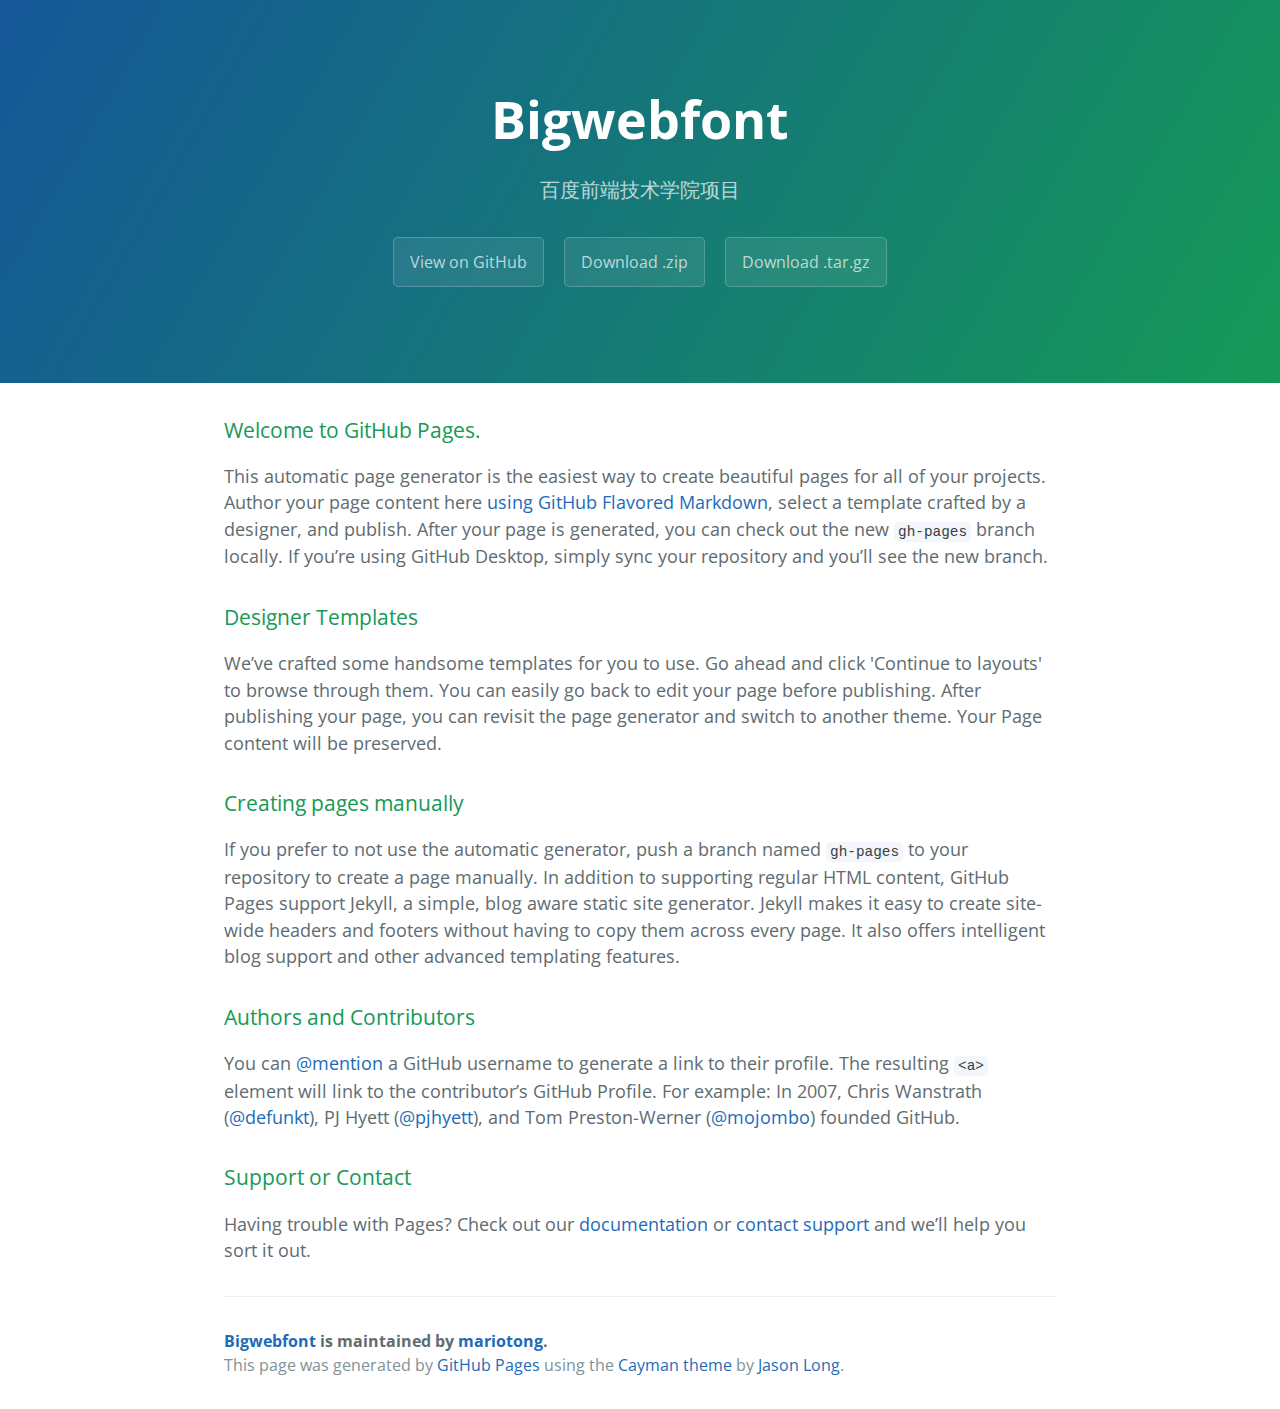
==== index.html @ 0d9b2279 "Create gh-pages branch via GitHub" ====
<!DOCTYPE html>
<html lang="en-us">
  <head>
    <meta charset="UTF-8">
    <title>Bigwebfont by mariotong</title>
    <meta name="viewport" content="width=device-width, initial-scale=1">
    <link rel="stylesheet" type="text/css" href="stylesheets/normalize.css" media="screen">
    <link href='https://fonts.googleapis.com/css?family=Open+Sans:400,700' rel='stylesheet' type='text/css'>
    <link rel="stylesheet" type="text/css" href="stylesheets/stylesheet.css" media="screen">
    <link rel="stylesheet" type="text/css" href="stylesheets/github-light.css" media="screen">
  </head>
  <body>
    <section class="page-header">
      <h1 class="project-name">Bigwebfont</h1>
      <h2 class="project-tagline">百度前端技术学院项目</h2>
      <a href="https://github.com/mariotong/bigwebfont" class="btn">View on GitHub</a>
      <a href="https://github.com/mariotong/bigwebfont/zipball/master" class="btn">Download .zip</a>
      <a href="https://github.com/mariotong/bigwebfont/tarball/master" class="btn">Download .tar.gz</a>
    </section>

    <section class="main-content">
      <h3>
<a id="welcome-to-github-pages" class="anchor" href="#welcome-to-github-pages" aria-hidden="true"><span aria-hidden="true" class="octicon octicon-link"></span></a>Welcome to GitHub Pages.</h3>

<p>This automatic page generator is the easiest way to create beautiful pages for all of your projects. Author your page content here <a href="https://guides.github.com/features/mastering-markdown/">using GitHub Flavored Markdown</a>, select a template crafted by a designer, and publish. After your page is generated, you can check out the new <code>gh-pages</code> branch locally. If you’re using GitHub Desktop, simply sync your repository and you’ll see the new branch.</p>

<h3>
<a id="designer-templates" class="anchor" href="#designer-templates" aria-hidden="true"><span aria-hidden="true" class="octicon octicon-link"></span></a>Designer Templates</h3>

<p>We’ve crafted some handsome templates for you to use. Go ahead and click 'Continue to layouts' to browse through them. You can easily go back to edit your page before publishing. After publishing your page, you can revisit the page generator and switch to another theme. Your Page content will be preserved.</p>

<h3>
<a id="creating-pages-manually" class="anchor" href="#creating-pages-manually" aria-hidden="true"><span aria-hidden="true" class="octicon octicon-link"></span></a>Creating pages manually</h3>

<p>If you prefer to not use the automatic generator, push a branch named <code>gh-pages</code> to your repository to create a page manually. In addition to supporting regular HTML content, GitHub Pages support Jekyll, a simple, blog aware static site generator. Jekyll makes it easy to create site-wide headers and footers without having to copy them across every page. It also offers intelligent blog support and other advanced templating features.</p>

<h3>
<a id="authors-and-contributors" class="anchor" href="#authors-and-contributors" aria-hidden="true"><span aria-hidden="true" class="octicon octicon-link"></span></a>Authors and Contributors</h3>

<p>You can <a href="https://help.github.com/articles/basic-writing-and-formatting-syntax/#mentioning-users-and-teams" class="user-mention">@mention</a> a GitHub username to generate a link to their profile. The resulting <code>&lt;a&gt;</code> element will link to the contributor’s GitHub Profile. For example: In 2007, Chris Wanstrath (<a href="https://github.com/defunkt" class="user-mention">@defunkt</a>), PJ Hyett (<a href="https://github.com/pjhyett" class="user-mention">@pjhyett</a>), and Tom Preston-Werner (<a href="https://github.com/mojombo" class="user-mention">@mojombo</a>) founded GitHub.</p>

<h3>
<a id="support-or-contact" class="anchor" href="#support-or-contact" aria-hidden="true"><span aria-hidden="true" class="octicon octicon-link"></span></a>Support or Contact</h3>

<p>Having trouble with Pages? Check out our <a href="https://help.github.com/pages">documentation</a> or <a href="https://github.com/contact">contact support</a> and we’ll help you sort it out.</p>

      <footer class="site-footer">
        <span class="site-footer-owner"><a href="https://github.com/mariotong/bigwebfont">Bigwebfont</a> is maintained by <a href="https://github.com/mariotong">mariotong</a>.</span>

        <span class="site-footer-credits">This page was generated by <a href="https://pages.github.com">GitHub Pages</a> using the <a href="https://github.com/jasonlong/cayman-theme">Cayman theme</a> by <a href="https://twitter.com/jasonlong">Jason Long</a>.</span>
      </footer>

    </section>

  
  </body>
</html>
---- stylesheets/stylesheet.css ----
* {
  box-sizing: border-box; }

body {
  padding: 0;
  margin: 0;
  font-family: "Open Sans", "Helvetica Neue", Helvetica, Arial, sans-serif;
  font-size: 16px;
  line-height: 1.5;
  color: #606c71; }

a {
  color: #1e6bb8;
  text-decoration: none; }
  a:hover {
    text-decoration: underline; }

.btn {
  display: inline-block;
  margin-bottom: 1rem;
  color: rgba(255, 255, 255, 0.7);
  background-color: rgba(255, 255, 255, 0.08);
  border-color: rgba(255, 255, 255, 0.2);
  border-style: solid;
  border-width: 1px;
  border-radius: 0.3rem;
  transition: color 0.2s, background-color 0.2s, border-color 0.2s; }
  .btn + .btn {
    margin-left: 1rem; }

.btn:hover {
  color: rgba(255, 255, 255, 0.8);
  text-decoration: none;
  background-color: rgba(255, 255, 255, 0.2);
  border-color: rgba(255, 255, 255, 0.3); }

@media screen and (min-width: 64em) {
  .btn {
    padding: 0.75rem 1rem; } }

@media screen and (min-width: 42em) and (max-width: 64em) {
  .btn {
    padding: 0.6rem 0.9rem;
    font-size: 0.9rem; } }

@media screen and (max-width: 42em) {
  .btn {
    display: block;
    width: 100%;
    padding: 0.75rem;
    font-size: 0.9rem; }
    .btn + .btn {
      margin-top: 1rem;
      margin-left: 0; } }

.page-header {
  color: #fff;
  text-align: center;
  background-color: #159957;
  background-image: linear-gradient(120deg, #155799, #159957); }

@media screen and (min-width: 64em) {
  .page-header {
    padding: 5rem 6rem; } }

@media screen and (min-width: 42em) and (max-width: 64em) {
  .page-header {
    padding: 3rem 4rem; } }

@media screen and (max-width: 42em) {
  .page-header {
    padding: 2rem 1rem; } }

.project-name {
  margin-top: 0;
  margin-bottom: 0.1rem; }

@media screen and (min-width: 64em) {
  .project-name {
    font-size: 3.25rem; } }

@media screen and (min-width: 42em) and (max-width: 64em) {
  .project-name {
    font-size: 2.25rem; } }

@media screen and (max-width: 42em) {
  .project-name {
    font-size: 1.75rem; } }

.project-tagline {
  margin-bottom: 2rem;
  font-weight: normal;
  opacity: 0.7; }

@media screen and (min-width: 64em) {
  .project-tagline {
    font-size: 1.25rem; } }

@media screen and (min-width: 42em) and (max-width: 64em) {
  .project-tagline {
    font-size: 1.15rem; } }

@media screen and (max-width: 42em) {
  .project-tagline {
    font-size: 1rem; } }

.main-content :first-child {
  margin-top: 0; }
.main-content img {
  max-width: 100%; }
.main-content h1, .main-content h2, .main-content h3, .main-content h4, .main-content h5, .main-content h6 {
  margin-top: 2rem;
  margin-bottom: 1rem;
  font-weight: normal;
  color: #159957; }
.main-content p {
  margin-bottom: 1em; }
.main-content code {
  padding: 2px 4px;
  font-family: Consolas, "Liberation Mono", Menlo, Courier, monospace;
  font-size: 0.9rem;
  color: #383e41;
  background-color: #f3f6fa;
  border-radius: 0.3rem; }
.main-content pre {
  padding: 0.8rem;
  margin-top: 0;
  margin-bottom: 1rem;
  font: 1rem Consolas, "Liberation Mono", Menlo, Courier, monospace;
  color: #567482;
  word-wrap: normal;
  background-color: #f3f6fa;
  border: solid 1px #dce6f0;
  border-radius: 0.3rem; }
  .main-content pre > code {
    padding: 0;
    margin: 0;
    font-size: 0.9rem;
    color: #567482;
    word-break: normal;
    white-space: pre;
    background: transparent;
    border: 0; }
.main-content .highlight {
  margin-bottom: 1rem; }
  .main-content .highlight pre {
    margin-bottom: 0;
    word-break: normal; }
.main-content .highlight pre, .main-content pre {
  padding: 0.8rem;
  overflow: auto;
  font-size: 0.9rem;
  line-height: 1.45;
  border-radius: 0.3rem; }
.main-content pre code, .main-content pre tt {
  display: inline;
  max-width: initial;
  padding: 0;
  margin: 0;
  overflow: initial;
  line-height: inherit;
  word-wrap: normal;
  background-color: transparent;
  border: 0; }
  .main-content pre code:before, .main-content pre code:after, .main-content pre tt:before, .main-content pre tt:after {
    content: normal; }
.main-content ul, .main-content ol {
  margin-top: 0; }
.main-content blockquote {
  padding: 0 1rem;
  margin-left: 0;
  color: #819198;
  border-left: 0.3rem solid #dce6f0; }
  .main-content blockquote > :first-child {
    margin-top: 0; }
  .main-content blockquote > :last-child {
    margin-bottom: 0; }
.main-content table {
  display: block;
  width: 100%;
  overflow: auto;
  word-break: normal;
  word-break: keep-all; }
  .main-content table th {
    font-weight: bold; }
  .main-content table th, .main-content table td {
    padding: 0.5rem 1rem;
    border: 1px solid #e9ebec; }
.main-content dl {
  padding: 0; }
  .main-content dl dt {
    padding: 0;
    margin-top: 1rem;
    font-size: 1rem;
    font-weight: bold; }
  .main-content dl dd {
    padding: 0;
    margin-bottom: 1rem; }
.main-content hr {
  height: 2px;
  padding: 0;
  margin: 1rem 0;
  background-color: #eff0f1;
  border: 0; }

@media screen and (min-width: 64em) {
  .main-content {
    max-width: 64rem;
    padding: 2rem 6rem;
    margin: 0 auto;
    font-size: 1.1rem; } }

@media screen and (min-width: 42em) and (max-width: 64em) {
  .main-content {
    padding: 2rem 4rem;
    font-size: 1.1rem; } }

@media screen and (max-width: 42em) {
  .main-content {
    padding: 2rem 1rem;
    font-size: 1rem; } }

.site-footer {
  padding-top: 2rem;
  margin-top: 2rem;
  border-top: solid 1px #eff0f1; }

.site-footer-owner {
  display: block;
  font-weight: bold; }

.site-footer-credits {
  color: #819198; }

@media screen and (min-width: 64em) {
  .site-footer {
    font-size: 1rem; } }

@media screen and (min-width: 42em) and (max-width: 64em) {
  .site-footer {
    font-size: 1rem; } }

@media screen and (max-width: 42em) {
  .site-footer {
    font-size: 0.9rem; } }
---- stylesheets/github-light.css ----
/*
   Copyright 2014 GitHub Inc.

   Licensed under the Apache License, Version 2.0 (the "License");
   you may not use this file except in compliance with the License.
   You may obtain a copy of the License at

       http://www.apache.org/licenses/LICENSE-2.0

   Unless required by applicable law or agreed to in writing, software
   distributed under the License is distributed on an "AS IS" BASIS,
   WITHOUT WARRANTIES OR CONDITIONS OF ANY KIND, either express or implied.
   See the License for the specific language governing permissions and
   limitations under the License.

*/

.pl-c /* comment */ {
  color: #969896;
}

.pl-c1      /* constant, markup.raw, meta.diff.header, meta.module-reference, meta.property-name, support, support.constant, support.variable, variable.other.constant */,
.pl-s .pl-v /* string variable */ {
  color: #0086b3;
}

.pl-e  /* entity */,
.pl-en /* entity.name */ {
  color: #795da3;
}

.pl-s .pl-s1 /* string source */,
.pl-smi      /* storage.modifier.import, storage.modifier.package, storage.type.java, variable.other, variable.parameter.function */ {
  color: #333;
}

.pl-ent /* entity.name.tag */ {
  color: #63a35c;
}

.pl-k /* keyword, storage, storage.type */ {
  color: #a71d5d;
}

.pl-pds              /* punctuation.definition.string, string.regexp.character-class */,
.pl-s                /* string */,
.pl-s .pl-pse .pl-s1 /* string punctuation.section.embedded source */,
.pl-sr               /* string.regexp */,
.pl-sr .pl-cce       /* string.regexp constant.character.escape */,
.pl-sr .pl-sra       /* string.regexp string.regexp.arbitrary-repitition */,
.pl-sr .pl-sre       /* string.regexp source.ruby.embedded */ {
  color: #183691;
}

.pl-v /* variable */ {
  color: #ed6a43;
}

.pl-id /* invalid.deprecated */ {
  color: #b52a1d;
}

.pl-ii /* invalid.illegal */ {
  background-color: #b52a1d;
  color: #f8f8f8;
}

.pl-sr .pl-cce /* string.regexp constant.character.escape */ {
  color: #63a35c;
  font-weight: bold;
}

.pl-ml /* markup.list */ {
  color: #693a17;
}

.pl-mh        /* markup.heading */,
.pl-mh .pl-en /* markup.heading entity.name */,
.pl-ms        /* meta.separator */ {
  color: #1d3e81;
  font-weight: bold;
}

.pl-mq /* markup.quote */ {
  color: #008080;
}

.pl-mi /* markup.italic */ {
  color: #333;
  font-style: italic;
}

.pl-mb /* markup.bold */ {
  color: #333;
  font-weight: bold;
}

.pl-md /* markup.deleted, meta.diff.header.from-file */ {
  background-color: #ffecec;
  color: #bd2c00;
}

.pl-mi1 /* markup.inserted, meta.diff.header.to-file */ {
  background-color: #eaffea;
  color: #55a532;
}

.pl-mdr /* meta.diff.range */ {
  color: #795da3;
  font-weight: bold;
}

.pl-mo /* meta.output */ {
  color: #1d3e81;
}
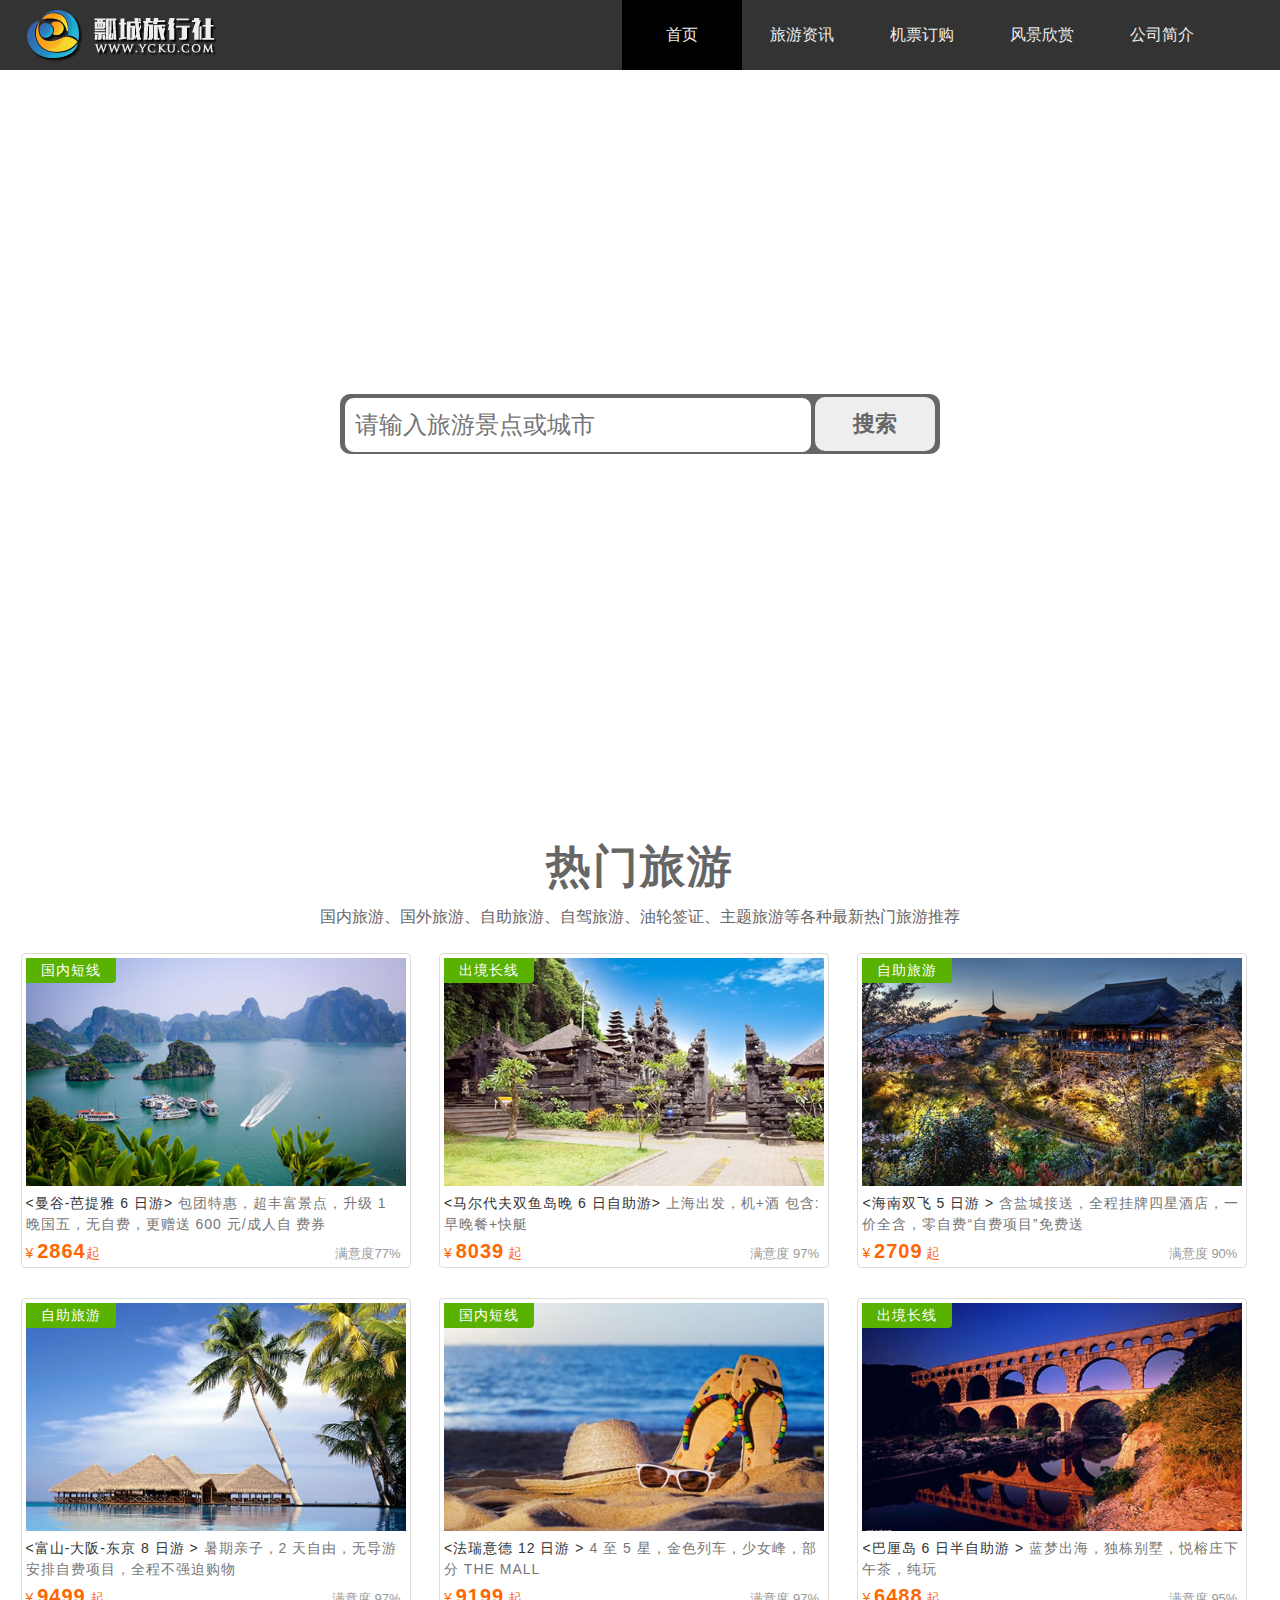
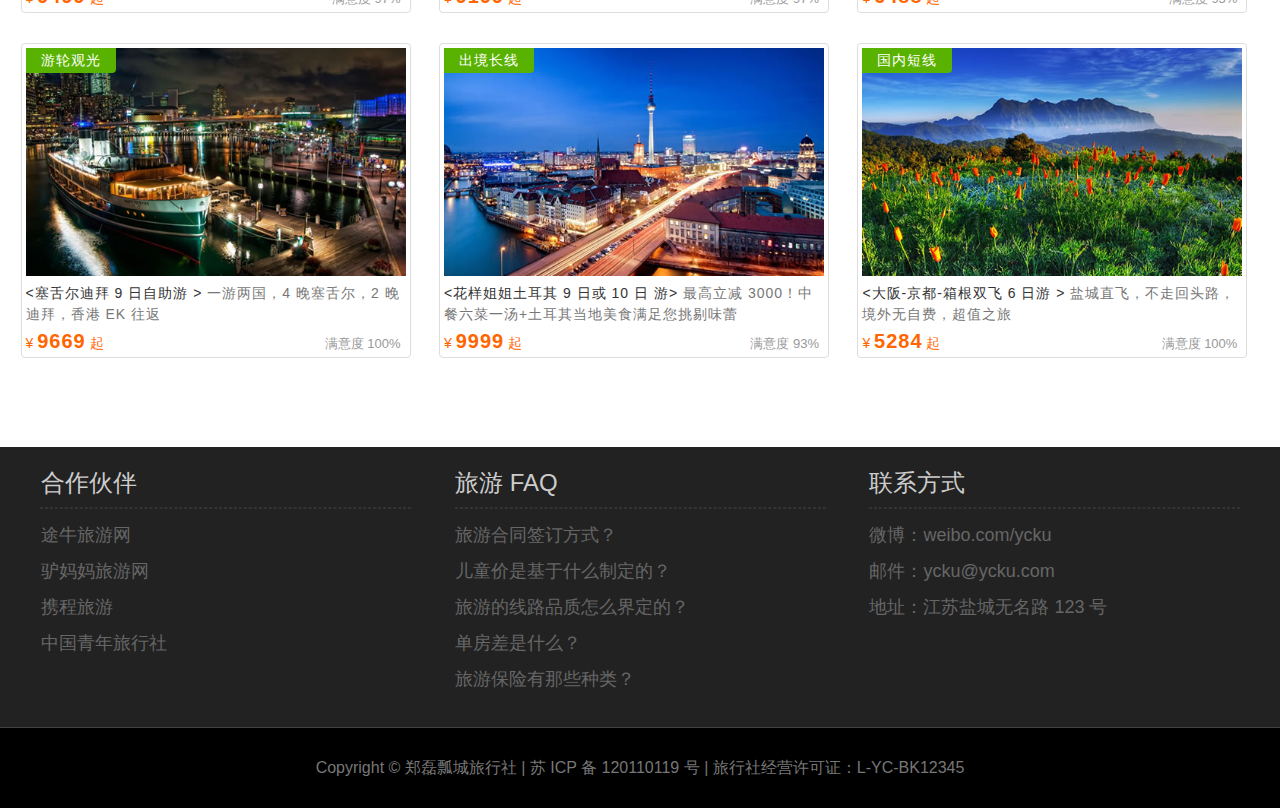
==== commit eb246a6d: "the first modify" ====
--- a/index.html
+++ b/index.html
@@ -1,57 +1,211 @@
 <!DOCTYPE html>
-<html lang="en-us">
-  <head>
+<html>
+<head lang="en">
     <meta charset="UTF-8">
-    <title>Bigwebfont by mariotong</title>
-    <meta name="viewport" content="width=device-width, initial-scale=1">
-    <link rel="stylesheet" type="text/css" href="stylesheets/normalize.css" media="screen">
-    <link href='https://fonts.googleapis.com/css?family=Open+Sans:400,700' rel='stylesheet' type='text/css'>
-    <link rel="stylesheet" type="text/css" href="stylesheets/stylesheet.css" media="screen">
-    <link rel="stylesheet" type="text/css" href="stylesheets/github-light.css" media="screen">
-  </head>
-  <body>
-    <section class="page-header">
-      <h1 class="project-name">Bigwebfont</h1>
-      <h2 class="project-tagline">百度前端技术学院项目</h2>
-      <a href="https://github.com/mariotong/bigwebfont" class="btn">View on GitHub</a>
-      <a href="https://github.com/mariotong/bigwebfont/zipball/master" class="btn">Download .zip</a>
-      <a href="https://github.com/mariotong/bigwebfont/tarball/master" class="btn">Download .tar.gz</a>
+    <link href="css/style.css" rel="stylesheet" type="text/css" />
+    <link rel="stylesheet" type="text/css" href="css/default.css">
+    <link rel="stylesheet" href="style.css">
+    <link rel="stylesheet" href="basic.css">
+    <link rel='stylesheet' href='http://libs.useso.com/js/font-awesome/4.2.0/css/font-awesome.min.css'>
+    <script type="text/javascript" src="jquery.js"></script>
+    <script type="text/javascript" src="jquery.slidizle.js"></script>
+    <script type="text/javascript" src="main.js"></script>
+    <title>郑磊旅游团</title>
+</head>
+<body>
+<header id="header">
+    <div class="center">
+        <h1 class="logo">郑磊旅游团</h1>
+        <nav class="link">
+            <h2 class="none">网站导航</h2>
+            <ul class="link">
+                <li class="active"><a href="index.html">首页</a></li>
+                <li><a href="information.html">旅游资讯</a></li>
+                <li><a href="ticket.html">机票订购</a></li>
+                <li><a href="scenery.html">风景欣赏</a></li>
+                <li><a href="###">公司简介</a></li>
+            </ul>
+        </nav>
+    </div>
+</header>
+<div id="search">
+    <section id="progressbar-slider" class="sample slider--animated" data-slidizle data-slidizle-loop="true" data-slidizle-timeout="3000" data-slidizle-pause-on-hover="true">
+        <ul class="slider-content" data-slidizle-content>
+            <li data-slidizle-slide-id="slide1" class="slider-item" style="background-image:url('img/01.jpg')">
+            </li>
+            <li data-slidizle-slide-id="slide2" data-slidizle-timeout="1000" class="slider-item" style="background-image:url('img/02.jpg')">
+            </li>
+            <li data-slidizle-slide-id="slide3" class="slider-item" style="background-image:url('img/03.jpg')">
+            </li>
+        </ul>
+        <header>
+           
+        </header>
+        <div class="slider-next" data-slidizle-next>
+            <i class="fa fa-arrow-right"></i>
+        </div>
+        <div class="slider-previous" data-slidizle-previous>
+            <i class="fa fa-arrow-left"></i>
+        </div>
+        <div class="slider-progressbar"></div>
+        <ul class="slider-navigation" data-slidizle-navigation>
+            <li class="slider-navigation-item" data-slidizle-slide-id="slide2" style="background-image:url('img/02.jpg')">
+            </li>
+            <li class="slider-navigation-item" data-slidizle-slide-id="slide1" style="background-image:url('img/01.jpg')">
+            </li>
+            <li class="slider-navigation-item" data-slidizle-slide-id="slide3" style="background-image:url('img/03.jpg')">
+            </li>
+        </ul>
+        <div class="slidizle-loading">
+        </div>
     </section>
-
-    <section class="main-content">
-      <h3>
-<a id="welcome-to-github-pages" class="anchor" href="#welcome-to-github-pages" aria-hidden="true"><span aria-hidden="true" class="octicon octicon-link"></span></a>Welcome to GitHub Pages.</h3>
-
-<p>This automatic page generator is the easiest way to create beautiful pages for all of your projects. Author your page content here <a href="https://guides.github.com/features/mastering-markdown/">using GitHub Flavored Markdown</a>, select a template crafted by a designer, and publish. After your page is generated, you can check out the new <code>gh-pages</code> branch locally. If you’re using GitHub Desktop, simply sync your repository and you’ll see the new branch.</p>
-
-<h3>
-<a id="designer-templates" class="anchor" href="#designer-templates" aria-hidden="true"><span aria-hidden="true" class="octicon octicon-link"></span></a>Designer Templates</h3>
-
-<p>We’ve crafted some handsome templates for you to use. Go ahead and click 'Continue to layouts' to browse through them. You can easily go back to edit your page before publishing. After publishing your page, you can revisit the page generator and switch to another theme. Your Page content will be preserved.</p>
-
-<h3>
-<a id="creating-pages-manually" class="anchor" href="#creating-pages-manually" aria-hidden="true"><span aria-hidden="true" class="octicon octicon-link"></span></a>Creating pages manually</h3>
-
-<p>If you prefer to not use the automatic generator, push a branch named <code>gh-pages</code> to your repository to create a page manually. In addition to supporting regular HTML content, GitHub Pages support Jekyll, a simple, blog aware static site generator. Jekyll makes it easy to create site-wide headers and footers without having to copy them across every page. It also offers intelligent blog support and other advanced templating features.</p>
-
-<h3>
-<a id="authors-and-contributors" class="anchor" href="#authors-and-contributors" aria-hidden="true"><span aria-hidden="true" class="octicon octicon-link"></span></a>Authors and Contributors</h3>
-
-<p>You can <a href="https://help.github.com/articles/basic-writing-and-formatting-syntax/#mentioning-users-and-teams" class="user-mention">@mention</a> a GitHub username to generate a link to their profile. The resulting <code>&lt;a&gt;</code> element will link to the contributor’s GitHub Profile. For example: In 2007, Chris Wanstrath (<a href="https://github.com/defunkt" class="user-mention">@defunkt</a>), PJ Hyett (<a href="https://github.com/pjhyett" class="user-mention">@pjhyett</a>), and Tom Preston-Werner (<a href="https://github.com/mojombo" class="user-mention">@mojombo</a>) founded GitHub.</p>
-
-<h3>
-<a id="support-or-contact" class="anchor" href="#support-or-contact" aria-hidden="true"><span aria-hidden="true" class="octicon octicon-link"></span></a>Support or Contact</h3>
-
-<p>Having trouble with Pages? Check out our <a href="https://help.github.com/pages">documentation</a> or <a href="https://github.com/contact">contact support</a> and we’ll help you sort it out.</p>
-
-      <footer class="site-footer">
-        <span class="site-footer-owner"><a href="https://github.com/mariotong/bigwebfont">Bigwebfont</a> is maintained by <a href="https://github.com/mariotong">mariotong</a>.</span>
-
-        <span class="site-footer-credits">This page was generated by <a href="https://pages.github.com">GitHub Pages</a> using the <a href="https://github.com/jasonlong/cayman-theme">Cayman theme</a> by <a href="https://twitter.com/jasonlong">Jason Long</a>.</span>
-      </footer>
-
+    <div class="center"></div>
+    <input type="text" class="search" placeholder="请输入旅游景点或城市">
+    <button class="button">搜索</button>
+</div>
+<div id="tour">
+    <section class="center">
+        <h2>热门旅游</h2>
+        <p>国内旅游、国外旅游、自助旅游、自驾旅游、油轮签证、主题旅游等各种最新热门旅游推荐</p>
     </section>
-
-  
-  </body>
-</html>
+    <figure>
+        <img src="img/tour1.jpg" alt="热门旅游">
+        <figcaption>
+            <strong class="title">&lt;曼谷-芭提雅 6 日游&gt;</strong>
+            包团特惠，超丰富景点，升级 1 晚国五，无自费，更赠送 600 元/成人自
+            费券
+        </figcaption>
+        <div>
+            <em class="sat">满意度77%</em>
+            <span class="price">¥ <strong>2864</strong>起</span>
+        </div>
+        <div class="type">国内短线</div>
+    </figure>
+    <figure>
+        <img src="img/tour2.jpg" alt="热门旅游">
+        <figcaption><strong class="title">&lt;马尔代夫双鱼岛晚 6 日自助游&gt;</strong>
+            上海出发，机+酒 包含:早晚餐+快艇
+        </figcaption>
+        <div>
+            <em class="sat">满意度 97%</em>
+            <span class="price">¥ <strong>8039</strong> 起</span>
+        </div>
+        <div class="type">出境长线</div>
+    </figure>
+    <figure>
+        <img src="img/tour3.jpg" alt="热门旅游">
+        <figcaption><strong class="title">&lt;海南双飞 5 日游
+            &gt;</strong> 含盐城接送，全程挂牌四星酒店，一价全含，零自费“自费项目”免费送
+        </figcaption>
+        <div>
+            <em class="sat">满意度 90%</em>
+            <span class="price">¥ <strong>2709</strong> 起</span>
+        </div>
+        <div class="type">自助旅游</div>
+    </figure>
+    <figure>
+        <img src="img/tour4.jpg" alt="热门旅游">
+        <figcaption><strong class="title">&lt;富山-大阪-东京 8 日游
+            &gt;</strong> 暑期亲子，2 天自由，无导游安排自费项目，全程不强迫购物
+        </figcaption>
+        <div>
+            <em class="sat">满意度 97%</em>
+            <span class="price">¥ <strong>9499</strong> 起</span>
+        </div>
+        <div class="type">自助旅游</div>
+    </figure>
+    <figure>
+        <img src="img/tour5.jpg" alt="热门旅游">
+        <figcaption><strong class="title">&lt;法瑞意德 12 日游
+            &gt;</strong> 4 至 5 星，金色列车，少女峰，部分 THE MALL
+        </figcaption>
+        <div>
+            <em class="sat">满意度 97%</em>
+            <span class="price">¥ <strong>9199</strong> 起</span>
+        </div>
+        <div class="type">国内短线</div>
+    </figure>
+    <figure>
+        <img src="img/tour6.jpg" alt="热门旅游">
+        <figcaption><strong class="title">&lt;巴厘岛 6 日半自助游
+            &gt;</strong> 蓝梦出海，独栋别墅，悦榕庄下午茶，纯玩
+        </figcaption>
+        <div>
+            <em class="sat">满意度 95%</em>
+            <span class="price">¥ <strong>6488</strong> 起</span>
+        </div>
+        <div class="type">出境长线</div>
+    </figure>
+    <figure>
+        <img src="img/tour7.jpg" alt="热门旅游">
+        <figcaption><strong class="title">&lt;塞舌尔迪拜 9 日自助游
+            &gt;</strong> 一游两国，4 晚塞舌尔，2 晚迪拜，香港 EK 往返
+        </figcaption>
+        <div>
+            <em class="sat">满意度 100%</em>
+            <span class="price">¥ <strong>9669</strong> 起</span>
+        </div>
+        <div class="type">游轮观光</div>
+    </figure>
+    <figure>
+        <img src="img/tour8.jpg" alt="热门旅游">
+        <figcaption><strong class="title">&lt;花样姐姐土耳其 9 日或 10 日
+            游&gt;</strong> 最高立减 3000！中餐六菜一汤+土耳其当地美食满足您挑剔味蕾
+        </figcaption>
+        <div>
+            <em class="sat">满意度 93%</em>
+            <span class="price">¥ <strong>9999</strong> 起</span>
+        </div>
+        <div class="type">出境长线</div>
+    </figure>
+    <figure>
+        <img src="img/tour9.jpg" alt="热门旅游">
+        <figcaption><strong class="title">&lt;大阪-京都-箱根双飞 6 日游
+            &gt;</strong> 盐城直飞，不走回头路，境外无自费，超值之旅
+        </figcaption>
+        <div>
+            <em class="sat">满意度 100%</em>
+            <span class="price">¥ <strong>5284</strong> 起</span>
+        </div>
+        <div class="type">国内短线</div>
+    </figure>
+</div>
+<footer id="footer">
+    <div class="top">
+        <div class="block">
+            <h2>合作伙伴</h2>
+            <hr>
+            <ul>
+                <li>途牛旅游网</li>
+                <li>驴妈妈旅游网</li>
+                <li>携程旅游</li>
+                <li>中国青年旅行社</li>
+            </ul>
+        </div>
+        <div class="block center">
+            <h2>旅游 FAQ</h2>
+            <hr>
+            <ul>
+                <li>旅游合同签订方式？</li>
+                <li>儿童价是基于什么制定的？</li>
+                <li>旅游的线路品质怎么界定的？</li>
+                <li>单房差是什么？</li>
+                <li>旅游保险有那些种类？</li>
+            </ul>
+        </div>
+        <div class="block right">
+            <h2>联系方式</h2>
+            <hr>
+            <ul>
+                <li>微博：weibo.com/ycku</li>
+                <li>邮件：ycku@ycku.com</li>
+                <li>地址：江苏盐城无名路 123 号</li>
+            </ul>
+        </div>
+    </div>
+    <div class="bottom">
+        Copyright © 郑磊瓢城旅行社 | 苏 ICP 备 120110119 号 | 旅行社经营许可证：L-YC-BK12345
+    </div>
+</footer>
+</body>
+</html>--- a/style.css
+++ b/style.css
@@ -0,0 +1,246 @@
+@charset "utf-8";
+*{
+    margin:0;
+    padding:0;
+}
+a{
+    text-decoration:none;
+    color:#fff;
+}
+ul,ol{
+    list-style:none;
+}
+body {
+    background-color: #fff;
+    font-family: "Helvetica Neue",Helvetica,Arial,"Microsoft Yahei UI","Microsoft YaHei",SimHei,"宋体",simsun,sans-serif;
+}
+.none{
+    display:none;
+}
+#header{
+    width:100%;
+    heigth:70px;
+    background-color:#333;
+    min-width:1263px;
+}
+#header .center {
+    width:1263px;
+    height:70px;
+    margin:0 auto;
+}
+#header .center .logo{
+    float:left;
+    width:240px;
+    height:70px;
+    background-image:url(img/logo.png);
+    color:#333;
+    text-indent:-900px;
+}
+#header .link{
+    width:650px;
+    float:right;
+    height:70px;
+    line-height:70px;
+}
+#header .link li {
+    width:120px;
+    text-align:center;
+    float:left;
+}
+#header .link li a{
+    color:#eee;
+    display:block;
+}
+#header .link li a:hover,#header .link li.active{
+    background-color:#000;
+}
+#search{
+    width:100%;
+    height:707px;
+    min-width:1263px;
+    position:relative;
+}
+#search .center{
+    width:600px;
+    height:60px;
+    background-color:#000;
+    position:absolute;
+    top:50%;
+    left:50%;
+    margin:-30px 0 0 -300px;
+    border-radius:10px;
+    opacity:0.6;
+    z-index:99;
+}
+#search .search{
+    width:446px;
+    height:54px;
+    position:absolute;
+    top:50%;
+    left:50%;
+    border-radius:10px;
+    padding:0 10px;
+    font-size:24px;
+    border:1px solid #666;
+    outline:none;
+    margin:-27px 0 0 -296px;
+    z-index:100;
+}
+#search .button{
+    width:120px;
+    height:54px;
+    position:absolute;
+    top:50%;
+    left:50%;
+    cursor:pointer;
+    font-size:22px;
+    border-radius:10px;
+    border:none;
+    color:#666;
+    font-weight:bold;
+    margin:-27px 0 0 175px;
+    outline:none;
+    background-color:#eee;
+    z-index:101;
+}
+#search .button:hover{
+    background-color:#fff;
+    outline:none;
+}
+#tour{
+    width:1263px;
+    height:1150px;
+    margin:60px auto;
+
+}
+#tour .center{
+    text-align:center;
+}
+#tour .center h2{
+    margin:10px 0;
+    font-size:45px;
+    letter-spacing:2px;
+    color:#666;
+}
+#tour .center p{
+    color:#666;
+    margin:10px 0;
+}
+#tour figure{
+    width:380px;
+    border:1px solid #ddd;
+    display:inline-block;
+    padding:4px;
+    border-radius:4px;
+    margin:15px 12px;
+    text-align:left;
+    position:relative;
+}
+#tour figure .effect{
+    position: absolute;
+    background: #333;
+    background: rgba(75,75,75,0.7);
+    width: 100%;
+    height: 100%;
+}
+#tour figure .effect span{
+    display: block;
+    padding: 10px 0;
+    margin: 40px 20px 20px 20px;
+    text-transform: uppercase;
+    font-weight: normal;
+    color: rgba(255,255,255,0.9);
+    text-shadow: 1px 1px 1px rgba(0,0,0,0.2);
+    border-bottom: 1px solid rgba(255,255,255,0.5);
+    box-shadow: 0 1px 0 rgba(0,0,0,0.1), 0 -10px 0 rgba(255,255,255,0.3);
+}
+#tour figure img{
+    vertical-align:middle;
+    width:100%;
+}
+#tour figure figcaption{
+    color:#777;
+    font-size:14px;
+    letter-spacing:1px;
+    padding:7px 0 5px 0;
+    line-height:1.5;
+}
+#tour .title{
+    color:#333;
+    font-weight:normal;
+}
+#tour .price{
+    color:#f60;
+    font-size:14px;
+}
+#tour .price strong{
+    font-size:20px;
+    letter-spacing:1px;
+}
+#tour .sat{
+    color:#999;
+    font-size:13px;
+    font-style:normal;
+    float:right;
+    position:relative;
+    right:5px;
+    top:5px;
+}
+#tour .type{
+    width:90px;
+    height:25px;
+    line-height: 25px;
+    text-align:center;
+    background-color: #59b200;
+    font-size:14px;
+    color:#fff;
+    letter-spacing:1px;
+    border-bottom-right-radius:4px;
+    position:absolute;
+    top:4px;
+    left:4px;
+}
+#footer{
+    height:360px;
+    background-color:#222;
+    clear:both;
+}
+#footer .top{
+    width:1263px;
+    height:280px;
+    margin:0 auto;
+    text-align:center;
+}
+#footer .top .block{
+    width:410px;
+    height:320px;
+    display:inline-block;
+    color:#ccc;
+    text-align:left;
+    vertical-align:top;
+}
+#footer .top h2{
+    font-weight:normal;
+    font-size:24px;
+    padding: 20px 0 0 20px;
+}
+#footer .top hr{
+    width:90%;
+    border:1px dashed #333;
+    margin:8px 19.5px;
+}
+#footer .top ul{
+    color:#666;
+    font-size:18px;
+    text-indent:20px;
+    line-height:2;
+}
+
+#footer .bottom {
+    height: 80px;
+    line-height: 80px;
+    text-align: center;
+    color: #777;
+    background-color: #000;
+    border-top: 1px solid #444;
+}
--- a/basic.css
+++ b/basic.css
@@ -0,0 +1,439 @@
+#headline{
+    width:100%;
+    min-width:1263px;
+    height:300px;
+    background: linear-gradient(to bottom right,rgba(0,0,0,0.7),rgba(0,0,0,0)),url(img/adver.jpg) no-repeat center;
+}
+#headline .center{
+    width:1263px;
+    height:300px;
+    margin:0 auto;
+}
+#headline hgroup{
+    padding:100px 0 0 50px;
+}
+#headline h2{
+    color:#eee;
+    font-size:36px;
+    letter-spacing:1px;
+}
+#headline h3{
+    color:#eee;
+    letter-spacing:1px;
+    font-size:20px;
+}
+#container{
+    width:1263px;
+    margin:10px auto;
+}
+#container .sidebar{
+    width:340px;
+    float:right;
+}
+#container .sidebox{
+    border:1px solid #eee;
+    margin:0 0 10px 0;
+    text-align:center;
+}
+#container .sidebox h2{
+    font-size:20px;
+    font-weight:normal;
+    letter-spacing:1px;
+    height:40px;
+    line-height:40px;
+    text-align:left;
+    text-indent:10px;
+    color:#666;
+    background-color:#fafafa;
+}
+#container .tag{
+    padding:10px 0;
+    text-aling:center;
+}
+#container .tag li{
+    background-color:#eee;
+    display:inline-block;
+    width:100px;
+    height:35px;
+    line-height:35px;
+    margin:3px 0;
+    text-align:left;
+    text-indent:8px;
+}
+#container .tag a {
+    display: block;
+    color: #999;
+}
+#container .tag a:hover{
+    background-color:#458b00;
+    color:#fff;
+}
+#container figure{
+    padding:10px 0;
+}
+#container .hot figure{
+    display:inline-block;
+    color:#666;
+    padding:4px;
+}
+#container .box{
+    padding:10px 0;
+}
+#container .box a {
+    display: inline-block;
+    margin: 2px 0;
+    width: 150px;
+    height: 40px;
+    line-height: 40px;
+    color: #999;
+    background-color: #eee;
+    text-align: left;
+    text-indent: 35px;
+}
+#container .box a.trea1 {
+    background: #eee url(img/trea1.png) no-repeat 10px center;
+}
+#container .box a.trea2 {
+    background: #eee url(img/trea2.png) no-repeat 10px center;
+}
+#container .box a.trea3 {
+    background: #eee url(img/trea3.png) no-repeat 10px center;
+}
+#container .box a.trea4 {
+    background: #eee url(img/trea4.png) no-repeat 10px center;
+}
+#container .list {
+    width: 910px;
+    float: left;
+}
+#container .infor {
+    height: 45px;
+    line-height: 45px;
+    margin: 0 0 20px 0;
+    background-color: #eee;
+}
+#container ul.left {
+    display: inline-block;
+    float: left;
+}
+#container ul.left li {
+    width: 150px;
+    height: 43px;
+    line-height: 43px;
+    font-size: 18px;
+    display: inline-block;
+}
+#container ul.left li a {
+    display: block;
+    text-align: center;
+    color: #666;
+}
+#container ul.left li.current {
+    background-color: #fff;
+    border-top: 2px solid #458B00;
+    position: relative;
+    left: 1px;
+}
+#container ul.right {
+    float: right;
+    padding: 0 20px 0 0;
+}
+#container ul.right li {
+    width: 60px;
+    height: 45px;
+    line-height: 45px;
+    font-size: 16px;
+    display: inline-block;
+    text-align: center;
+}
+#container ul.right li a {
+    padding: 3px 8px;
+    color: #666;
+}
+#container ul.right li a.selected, #container ul.right li a:hover {
+    background-color: #458B00;
+    color: #fff;
+}
+#container .tour{
+    width:908px;
+    height:230px;
+    padding:0;
+    border:1px solid #eee;
+    margin:0 0 20px 0;
+    position:relative;
+}
+#container .tour img{
+    float:left;
+    width:380px;
+    height:230px;
+    vertical-align: middle;
+}
+#container .tour figcaption{
+    width:528px;
+    height:230px;
+    float:right;
+}
+#container .tour hgroup {
+    width: 300px;
+}
+#container .tour h2 {
+    font-size: 24px;
+    font-weight: normal;
+    padding: 10px 0 10px 25px;
+    color: #333;
+}
+#container .tour h3 {
+    font-size: 16px;
+    padding: 10px 0 10px 25px;
+    line-height: 1.5;
+    font-weight: normal;
+    color: #666;
+}
+#container .tour ol {
+    padding: 0 0 0 25px;
+    color: #666;
+    line-height: 2;
+}
+#container .tour mark {
+    padding: 0px 5px;
+    border-radius: 4px;
+    color: #458B00;
+    border: 1px solid #458B00;
+    background-color: #fff;
+}
+#container .tour .buy{
+    position: absolute;
+    top: 55px;
+    right: 30px;
+}
+#container .tour s {
+    font-size: 16px;
+    color: #999;
+}
+#container .tour .price {
+    font-size: 20px;
+    color: #f60;
+}
+#container .tour .reserve {
+    margin: 10px 0 0 0;
+}
+#container .tour .reserve a {
+    display: inline-block;
+    width: 152px;
+    height: 40px;
+    line-height: 40px;
+    border-radius: 4px;
+    background-color: #f60;
+    color: #fff;
+    font-size: 20px;
+    text-align: center;
+}
+#container .tour .type {
+    width: 90px;
+    height: 25px;
+    line-height: 25px;
+    text-align: center;
+    border-bottom-right-radius: 4px;
+    background-color: #59b200;
+    font-size: 14px;
+    color: #fff;
+    letter-spacing: 1px;
+    position: absolute;
+    top: 0;
+    left: 0;
+}
+#container .tour .disc {
+    width: 52px;
+    height: 52px;
+    background: url(img/disc.png) no-repeat;
+    position: absolute;
+    top: 0;
+    right: 0;
+}
+#container .tour .disc span {
+    width: 52px;
+    height: 52px;
+    display: block;
+    font-size: 13px;
+    color: #ff7a4d;
+    transform: rotate(35deg);
+    text-indent: 7px;
+    padding: 5px 0 0 0;
+}
+#container .tour footer {
+    width: 528px;
+    height: 35px;
+    line-height: 35px;
+    text-indent: 25px;
+    color: #666;
+    position: absolute;
+    bottom: 0;
+    background-color: #fafafa;
+    letter-spacing: 1px;
+}
+#container .tour time {
+    color: #458B00;
+}
+#container .list .more {
+    width: 200px;
+    height: 50px;
+    line-height: 50px;
+    text-align: center;
+    border: 1px solid #ccc;
+    border-radius: 10px;
+    font-size: 18px;
+    margin: 20px auto;
+    cursor: pointer;
+    background-color: #fafafa;
+}
+#container .ticket {
+    color: #666;
+}
+#container .ticket h2{
+    height:40px;
+    line-height:40px;
+    font-size:30px;
+    font-weight: normal;
+    border-bottom:1px dashed #999;
+    padding:0 0 15px 0;
+}
+#container .ticket .type{
+    font-size:20px;
+    margin:20px 0 10px 0;
+}
+#container .ticket .type mark{
+    background:none;
+    padding:5px 8px;
+    margin-left:16px;
+    color:#666;
+}
+#container .ticket .type mark.current{
+    color: #fff;
+    background-color: #458B00;
+    border-radius:4px;
+}
+#container .ticket .form {
+    font-size: 20px;
+}
+#container .ticket .form p{
+    line-height:3;
+}
+#container .ticket .form input{
+    width:250px;
+    height:30px;
+    border:1px solid #ccc;
+    background-color:#fff;
+    border-radius:4px;
+    padding:5px;
+    font-size:18px;
+    color:#666;
+    margin:0 0 0 16px;
+}
+#container .ticket .left {
+    width: 43%;
+    display: inline-block;
+}
+#container .ticket .right {
+    width: 43%;
+    display: inline-block;
+}
+#container .ticket .button {
+    width: 9%;
+    display: inline-block;
+}
+#container .ticket .submit{
+    display: inline-block;
+    width: 90px;
+    height: 90px;
+    line-height: 90px;
+    border-radius: 4px;
+    background-color: #f60;
+    color: #fff;
+    font-size: 20px;
+    text-align: center;
+    border: none;
+    cursor: pointer;
+    position: relative;
+    top: -28px;
+}
+#container .ticket .new {
+    margin: 20px 0 0 0;
+    font-size: 20px;
+}
+#container .ticket .new ul {
+    margin: 20px 0 0 0;
+}
+#container .ticket .new li {
+    display: inline-block;
+    padding: 5px 10px;
+}
+#container .ticket .new li:first-child {
+    padding-left: 0;
+}
+#container .ticket .new li.current {
+    background-color: #458B00;
+    border-radius: 4px;
+    color: #fff;
+}
+#container .ticket table{
+    width:100%;
+    border-collapse:collapse;
+    border:1px solid #ddd;
+    margin-top:20px;
+}
+#container .ticket table th{
+    height:50px;
+    line-height:50px;
+    border-bottom:1px solid #ddd;
+    font-weight:normal;
+}
+#container .ticket table td {
+    height: 50px;
+    line-height: 50px;
+    text-align: center;
+    border-bottom: 1px solid #ddd;
+}
+#container .ticket table tr:nth-child(2n){
+    background-color:#eee;
+}
+#container .ticket table tr:hover {
+    background-color: #eee;
+}
+#container .ticket .price {
+    color: #f60;
+}
+#container .ticket .more2 {
+    text-align: center;
+    font-size: 18px;
+    margin: 0 auto;
+    cursor: pointer;
+    display: block;
+    color: #666;
+}
+#container .ticket .reserve {
+    display: inline-block;
+    width: 80px;
+    height: 35px;
+    line-height: 35px;
+    border-radius: 4px;
+    background-color: #f60;
+    color: #fff;
+    font-size: 20px;
+    text-align: center;
+}
+
+#container .scenery figure {
+    border: 1px solid #ddd;
+    display: inline-block;
+    padding: 4px;
+    border-radius: 4px;
+    width: 435px;
+    margin: 15px 5px 15px 0;
+    text-align: left;
+}
+#container .scenery figcaption {
+    text-align: center;
+    padding: 5px 0;
+    font-size: 20px;
+    color: #666;
+}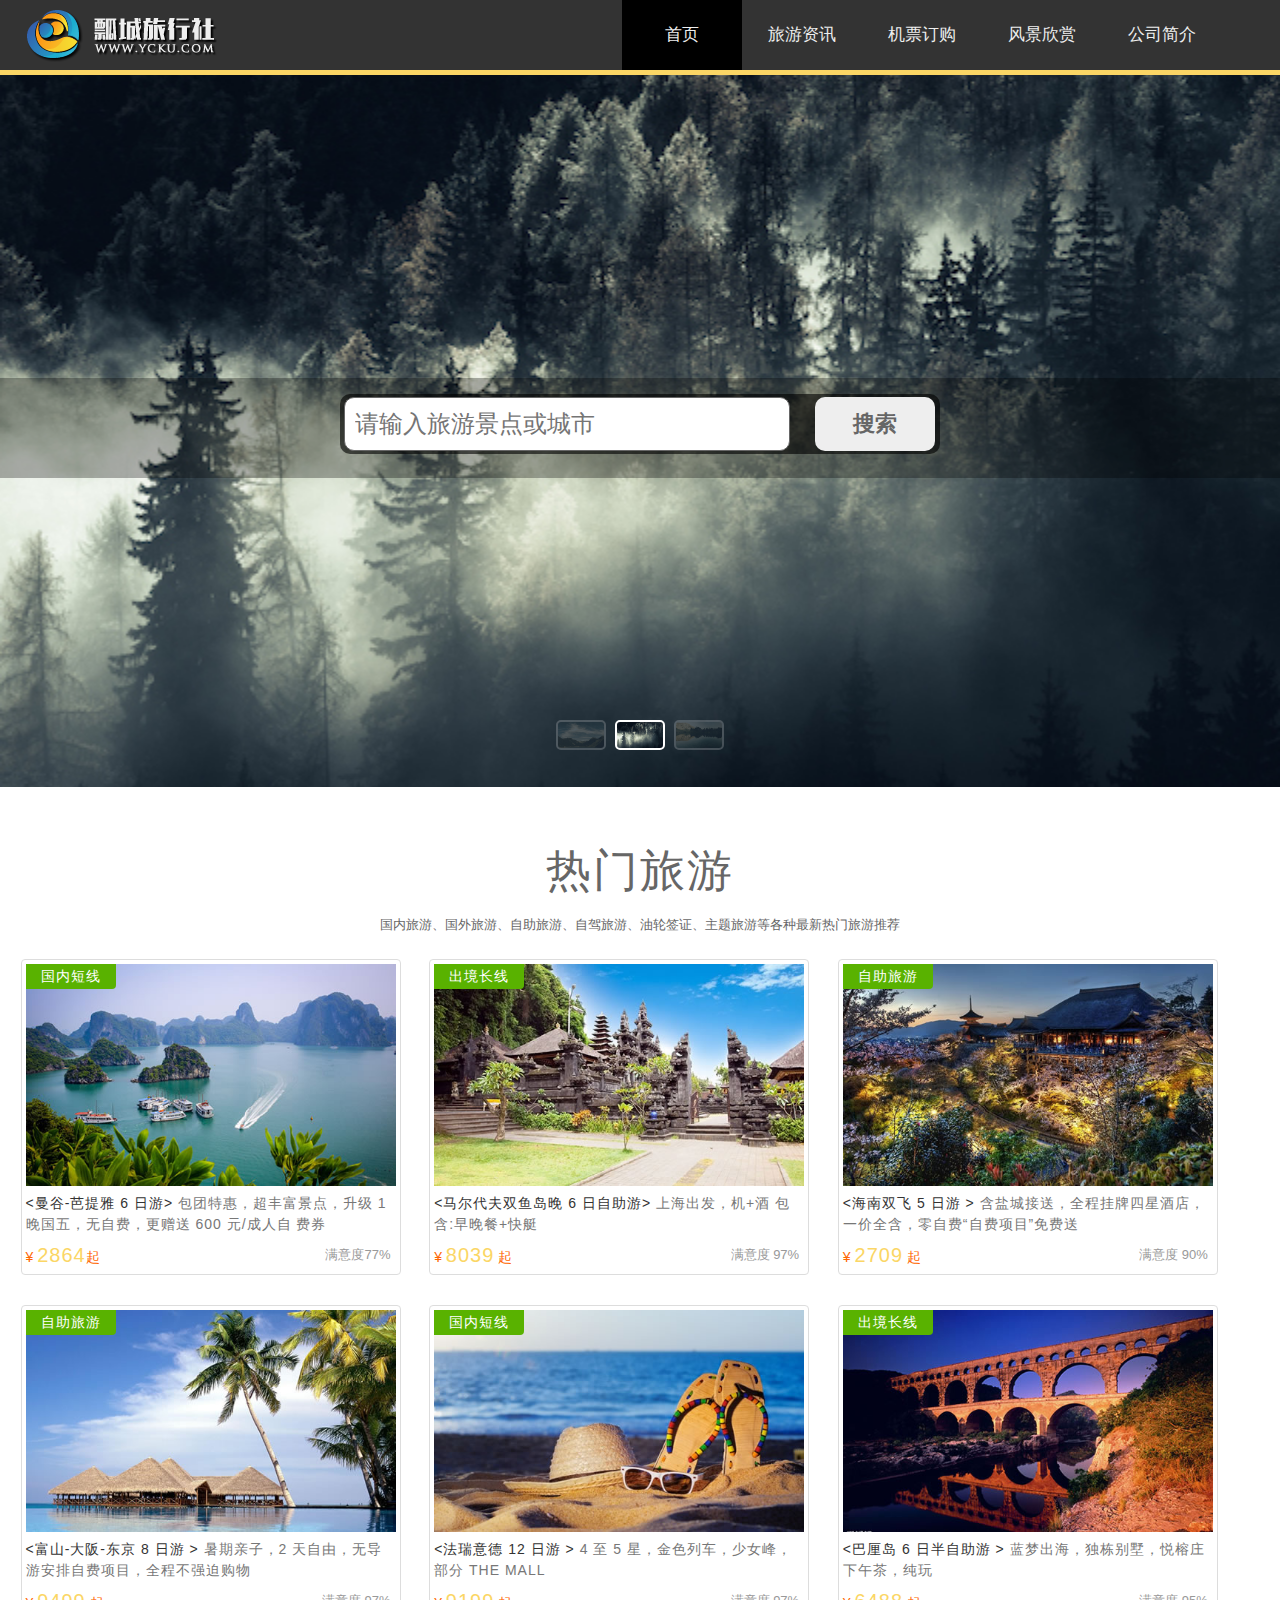
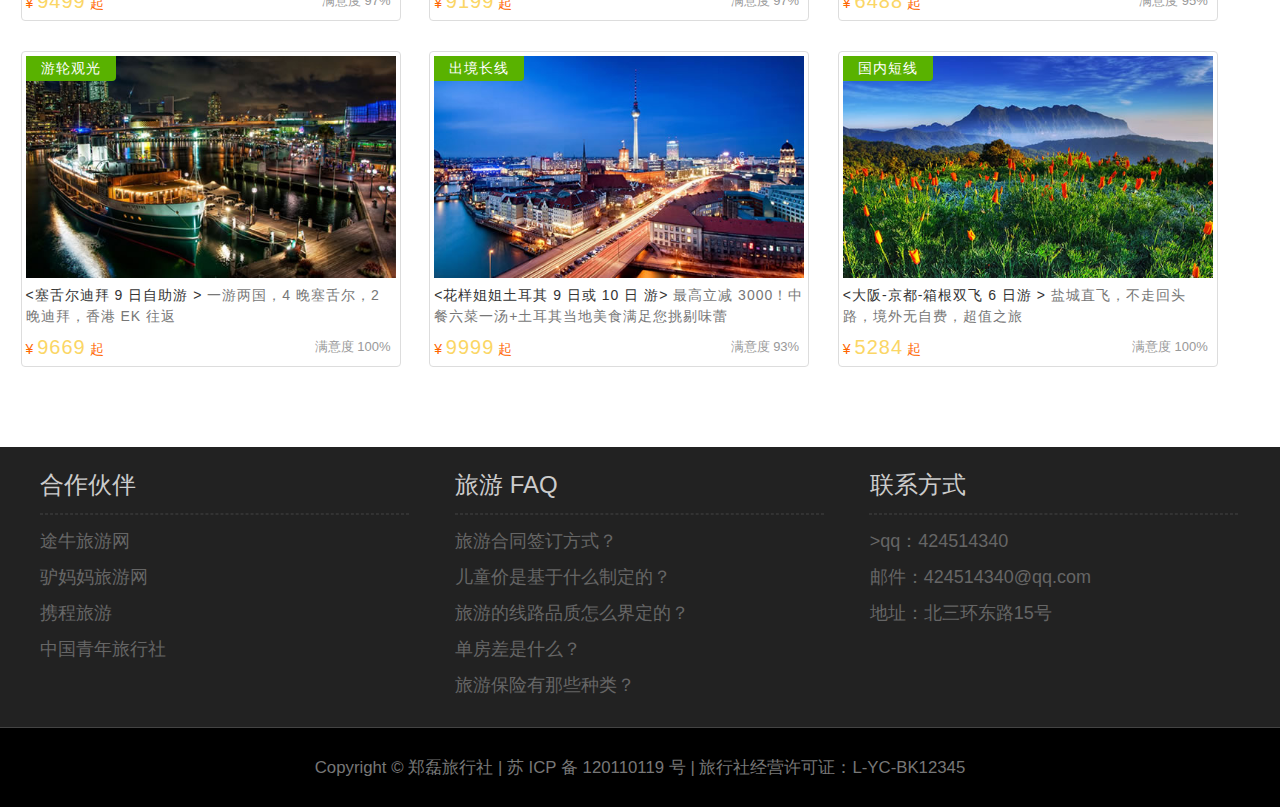
==== commit 302b78f3: "the four time" ====
--- a/index.html
+++ b/index.html
@@ -197,14 +197,14 @@
             <h2>联系方式</h2>
             <hr>
             <ul>
-                <li>微博：weibo.com/ycku</li>
-                <li>邮件：ycku@ycku.com</li>
-                <li>地址：江苏盐城无名路 123 号</li>
+                <li>>qq：424514340</li>
+                <li>邮件：424514340@qq.com</li>
+                <li>地址：北三环东路15号</li>
             </ul>
         </div>
     </div>
     <div class="bottom">
-        Copyright © 郑磊瓢城旅行社 | 苏 ICP 备 120110119 号 | 旅行社经营许可证：L-YC-BK12345
+        Copyright © 郑磊旅行社 | 苏 ICP 备 120110119 号 | 旅行社经营许可证：L-YC-BK12345
     </div>
 </footer>
 </body>
--- a/css/style.css
+++ b/css/style.css
@@ -0,0 +1,356 @@
+@import "http://libs.useso.com/js/bootstrap/3.2.0/css/bootstrap.min.css";
+/* line 5, ../../../../../Library/Ruby/Gems/2.0.0/gems/compass-core-1.1.0.alpha.3/stylesheets/compass/reset/_utilities.scss */
+html, body, div, span, applet, object, iframe,
+h1, h2, h3, h4, h5, h6, p, blockquote, pre,
+a, abbr, acronym, address, big, cite, code,
+del, dfn, em, img, ins, kbd, q, s, samp,
+small, strike, strong, sub, sup, tt, var,
+b, u, i, center,
+dl, dt, dd, ol, ul, li,
+fieldset, form, label, legend,
+table, caption, tbody, tfoot, thead, tr, th, td,
+article, aside, canvas, details, embed,
+figure, figcaption, footer, header, hgroup,
+menu, nav, output, ruby, section, summary,
+time, mark, audio, video {
+  margin: 0;
+  padding: 0;
+  border: 0;
+  font: inherit;
+  font-size: 100%;
+  vertical-align: baseline; }
+
+/* line 22, ../../../../../Library/Ruby/Gems/2.0.0/gems/compass-core-1.1.0.alpha.3/stylesheets/compass/reset/_utilities.scss */
+html {
+  line-height: 1; }
+
+/* line 24, ../../../../../Library/Ruby/Gems/2.0.0/gems/compass-core-1.1.0.alpha.3/stylesheets/compass/reset/_utilities.scss */
+ol, ul {
+  list-style: none; }
+
+/* line 26, ../../../../../Library/Ruby/Gems/2.0.0/gems/compass-core-1.1.0.alpha.3/stylesheets/compass/reset/_utilities.scss */
+table {
+  border-collapse: collapse;
+  border-spacing: 0; }
+
+/* line 28, ../../../../../Library/Ruby/Gems/2.0.0/gems/compass-core-1.1.0.alpha.3/stylesheets/compass/reset/_utilities.scss */
+caption, th, td {
+  text-align: left;
+  font-weight: normal;
+  vertical-align: middle; }
+
+/* line 30, ../../../../../Library/Ruby/Gems/2.0.0/gems/compass-core-1.1.0.alpha.3/stylesheets/compass/reset/_utilities.scss */
+q, blockquote {
+  quotes: none; }
+  /* line 103, ../../../../../Library/Ruby/Gems/2.0.0/gems/compass-core-1.1.0.alpha.3/stylesheets/compass/reset/_utilities.scss */
+  q:before, q:after, blockquote:before, blockquote:after {
+    content: "";
+    content: none; }
+
+/* line 32, ../../../../../Library/Ruby/Gems/2.0.0/gems/compass-core-1.1.0.alpha.3/stylesheets/compass/reset/_utilities.scss */
+a img {
+  border: none; }
+
+/* line 116, ../../../../../Library/Ruby/Gems/2.0.0/gems/compass-core-1.1.0.alpha.3/stylesheets/compass/reset/_utilities.scss */
+article, aside, details, figcaption, figure, footer, header, hgroup, main, menu, nav, section, summary {
+  display: block; }
+
+/**
+ * Base slidizle styling :
+ */
+/* line 4, ../sass/_slidizle.scss */
+.slidizle {
+  position: relative;
+  overflow: hidden; }
+
+/* line 8, ../sass/_slidizle.scss */
+.slidizle-content {
+  position: absolute;
+  top: 0;
+  left: 0;
+  width: 100%;
+  height: 100%; }
+
+/* line 13, ../sass/_slidizle.scss */
+.slidizle-slide {
+  position: absolute;
+  top: 0;
+  left: 0;
+  width: 100%;
+  height: 100%;
+  background-size: cover;
+  background-position: 50% 50%;
+  display: none; }
+  /* line 21, ../sass/_slidizle.scss */
+  .slidizle-slide.active {
+    display: block; }
+
+/* line 25, ../sass/_slidizle.scss */
+.slidizle-navigation {
+  position: absolute;
+  bottom: 30px;
+  left: 0;
+  width: 100%;
+  text-align: center;
+  z-index: 10; }
+  /* line 32, ../sass/_slidizle.scss */
+  .slidizle-navigation li {
+    display: inline-block;
+    width: 10px;
+    height: 10px;
+    -moz-border-radius: 5px;
+    -webkit-border-radius: 5px;
+    border-radius: 5px;
+    background: white;
+    opacity: .2;
+    font-size: 1px;
+    text-indent: -99999px;
+    margin: 0 2px;
+    cursor: pointer;
+    -moz-transition: opacity 0.2s ease-in-out 0s;
+    -o-transition: opacity 0.2s ease-in-out 0s;
+    -webkit-transition: opacity 0.2s ease-in-out;
+    -webkit-transition-delay: 0s;
+    transition: opacity 0.2s ease-in-out 0s; }
+    /* line 44, ../sass/_slidizle.scss */
+    .slidizle-navigation li:hover, .slidizle-navigation li.active {
+      opacity: 1; }
+
+/* line 50, ../sass/_slidizle.scss */
+.slidizle-next,
+.slidizle-previous {
+  color: white;
+  font-size: 30px;
+  position: absolute;
+  top: 50%;
+  z-index: 30;
+  -moz-transform: translateY(-50%);
+  -ms-transform: translateY(-50%);
+  -webkit-transform: translateY(-50%);
+  transform: translateY(-50%);
+  cursor: pointer;
+  opacity: 1;
+  -moz-transition: opacity 0.2s ease-in-out 0s;
+  -o-transition: opacity 0.2s ease-in-out 0s;
+  -webkit-transition: opacity 0.2s ease-in-out;
+  -webkit-transition-delay: 0s;
+  transition: opacity 0.2s ease-in-out 0s; }
+  /* line 62, ../sass/_slidizle.scss */
+  .slidizle-next.disabled,
+  .slidizle-previous.disabled {
+    opacity: .2;
+    cursor: default; }
+
+/* line 67, ../sass/_slidizle.scss */
+.slidizle-next {
+  right: 30px; }
+
+/* line 70, ../sass/_slidizle.scss */
+.slidizle-previous {
+  left: 30px; }
+
+/* line 74, ../sass/_slidizle.scss */
+.slidizle-loading {
+  position: absolute;
+  top: 0;
+  left: 0;
+  width: 100%;
+  height: 100%;
+  background: #333 url("../img/loader.gif") no-repeat 50% 82%;
+  opacity: 0;
+  pointer-events: none;
+  -moz-transition: opacity 0.2s ease-in-out 0s;
+  -o-transition: opacity 0.2s ease-in-out 0s;
+  -webkit-transition: opacity 0.2s ease-in-out;
+  -webkit-transition-delay: 0s;
+  transition: opacity 0.2s ease-in-out 0s; }
+  /* line 83, ../sass/_slidizle.scss */
+  .loading .slidizle-loading {
+    opacity: .8;
+    pointer-events: auto; }
+
+/* line 6, ../sass/style.scss */
+* {
+  -moz-box-sizing: border-box;
+  -webkit-box-sizing: border-box;
+  box-sizing: border-box; }
+
+/* line 9, ../sass/style.scss */
+/*body {
+  color: white; }*/
+
+/* line 13, ../sass/style.scss */
+.header {
+  height: 400px;
+  background: url("http://www.w8themes.com/wp-content/uploads/2013/11/Beautiful-Landscapes-Wallpapers.jpg") no-repeat 50% 50%;
+  background-size: cover;
+  text-align: center;
+  color: white;
+  padding-top: 150px; }
+
+/* line 22, ../sass/style.scss */
+.container {
+  max-width: 1200px;
+  margin: 50px auto; }
+
+/**
+ * Text :
+ */
+/* line 31, ../sass/style.scss */
+.text {
+  text-align: center;
+  color: #393939;
+  padding: 100px; }
+
+/**
+ * Sample :
+ */
+/* line 41, ../sass/style.scss */
+.sample {
+  position: relative;
+  width: 100%;
+  height: 0;
+  padding-bottom: 56%;
+  text-align: center;
+  margin-bottom: 50px; }
+  /* line 48, ../sass/style.scss */
+  .sample header {
+    position: absolute;
+    top: 50%;
+    left: 0;
+    width: 100%;
+    -moz-transform: translateY(-50%);
+    -ms-transform: translateY(-50%);
+    -webkit-transform: translateY(-50%);
+    transform: translateY(-50%);
+    text-shadow: black 0 0 50px;
+    background: rgba(0, 0, 0, 0.3);
+    padding: 50px 150px;
+    z-index: 20; }
+
+/**
+ * Slider progressbar
+ */
+/* line 64, ../sass/style.scss */
+.slider-progressbar {
+  height: 5px;
+  width: 100%;
+  position: absolute;
+  top: 0;
+  left: 0;
+  background: #fbd665;
+  z-index: 20; }
+
+/**
+ * Animated slider
+ */
+/* line 79, ../sass/style.scss */
+.slider--animated .slidizle-content > .active ~ .slidizle-slide {
+  -moz-transform: translateX(100%);
+  -ms-transform: translateX(100%);
+  -webkit-transform: translateX(100%);
+  transform: translateX(100%); }
+/* line 84, ../sass/style.scss */
+.slider--animated .slidizle-slide {
+  -moz-transform: translateX(-100%);
+  -ms-transform: translateX(-100%);
+  -webkit-transform: translateX(-100%);
+  transform: translateX(-100%);
+  -moz-transition: -moz-transform 0.5s ease-in-out 0s;
+  -o-transition: -o-transform 0.5s ease-in-out 0s;
+  -webkit-transition: -webkit-transform 0.5s ease-in-out;
+  -webkit-transition-delay: 0s;
+  transition: transform 0.5s ease-in-out 0s;
+  display: block !important; }
+  /* line 89, ../sass/style.scss */
+  .slider--animated .slidizle-slide.active {
+    -moz-transform: translateX(0);
+    -ms-transform: translateX(0);
+    -webkit-transform: translateX(0);
+    transform: translateX(0);
+    z-index: 2; }
+
+/* line 98, ../sass/style.scss */
+.slider--animated-up-down .slidizle-content > .active ~ .slidizle-slide {
+  -moz-transform: translateY(100%);
+  -ms-transform: translateY(100%);
+  -webkit-transform: translateY(100%);
+  transform: translateY(100%); }
+/* line 103, ../sass/style.scss */
+.slider--animated-up-down .slidizle-slide {
+  -moz-transform: translateY(-100%);
+  -ms-transform: translateY(-100%);
+  -webkit-transform: translateY(-100%);
+  transform: translateY(-100%);
+  -moz-transition: -moz-transform 0.5s ease-in-out 0s;
+  -o-transition: -o-transform 0.5s ease-in-out 0s;
+  -webkit-transition: -webkit-transform 0.5s ease-in-out;
+  -webkit-transition-delay: 0s;
+  transition: transform 0.5s ease-in-out 0s;
+  display: block !important; }
+  /* line 108, ../sass/style.scss */
+  .slider--animated-up-down .slidizle-slide.active {
+    -moz-transform: translateY(0);
+    -ms-transform: translateY(0);
+    -webkit-transform: translateY(0);
+    transform: translateY(0);
+    z-index: 2; }
+
+/**
+ * Custom navigation :
+ */
+/* line 119, ../sass/style.scss */
+.slidizle-navigation .slider-navigation-item {
+  width: 50px;
+  height: 30px;
+  background-size: cover;
+  background-position: 50% 50%;
+  border: 2px solid white; }
+
+/**
+ * Typography :
+ */
+/* line 168, ../sass/style.scss */
+html {
+  font: 11px/1.5 "Helvetica Neue", Helvetica, Arial, Verdana, sans-serif; }
+
+/* line 173, ../sass/style.scss */
+h1 {
+  font-size: 50px;
+  font-weight: 100; }
+
+/* line 177, ../sass/style.scss */
+h2 {
+  font-size: 25px;
+  margin-bottom: 10px; }
+
+/* line 181, ../sass/style.scss */
+/*h3 {
+  font-size: 15px;
+  margin-bottom: 10px; }*/
+
+/* line 185, ../sass/style.scss */
+p {
+  font-size: 13px;
+  color: #979797;
+  margin-bottom: 20px; }
+
+/* line 190, ../sass/style.scss */
+strong {
+  color: #fbd665; }
+
+/**
+ * Buttons :
+ */
+/* line 199, ../sass/style.scss */
+.btn.btn--custom {
+  background: white;
+  -moz-border-radius: 3px;
+  -webkit-border-radius: 3px;
+  border-radius: 3px;
+  padding: 5px 10px;
+  color: black;
+  text-transform: uppercase;
+  font-size: 10px;
+  font-weight: bold;
+  outline: none; }
--- a/css/default.css
+++ b/css/default.css
@@ -0,0 +1,250 @@
+@import url(http://fonts.useso.com/css?family=Raleway:200,500,700,800);
+@font-face {
+	font-family: 'icomoon';
+	src:url('../fonts/icomoon.eot?rretjt');
+	src:url('../fonts/icomoon.eot?#iefixrretjt') format('embedded-opentype'),
+		url('../fonts/icomoon.woff?rretjt') format('woff'),
+		url('../fonts/icomoon.ttf?rretjt') format('truetype'),
+		url('../fonts/icomoon.svg?rretjt#icomoon') format('svg');
+	font-weight: normal;
+	font-style: normal;
+}
+
+[class^="icon-"], [class*=" icon-"] {
+	font-family: 'icomoon';
+	speak: none;
+	font-style: normal;
+	font-weight: normal;
+	font-variant: normal;
+	text-transform: none;
+	line-height: 1;
+
+	/* Better Font Rendering =========== */
+	-webkit-font-smoothing: antialiased;
+	-moz-osx-font-smoothing: grayscale;
+}
+
+body, html { font-size: 100%; 	padding: 0; margin: 0;}
+
+/* Reset */
+*,
+*:after,
+*:before {
+	-webkit-box-sizing: border-box;
+	-moz-box-sizing: border-box;
+	box-sizing: border-box;
+}
+
+/* Clearfix hack by Nicolas Gallagher: http://nicolasgallagher.com/micro-clearfix-hack/ */
+.clearfix:before,
+.clearfix:after {
+	content: " ";
+	display: table;
+}
+
+.clearfix:after {
+	clear: both;
+}
+
+body{
+	background: #494A5F;
+	color: #D5D6E2;
+	font-weight: 500;
+	font-size: 1.05em;
+	font-family: "Microsoft YaHei","宋体","Segoe UI", "Lucida Grande", Helvetica, Arial,sans-serif, FreeSans, Arimo;
+}
+a{color: #2fa0ec;text-decoration: none;outline: none;}
+a:hover,a:focus{color:#74777b;}
+
+.htmleaf-container{
+	margin: 0 auto;
+	text-align: center;
+	overflow: hidden;
+}
+.htmleaf-content {
+	font-size: 150%;
+	padding: 1em 0;
+}
+
+.htmleaf-content h2 {
+	margin: 0 0 2em;
+	opacity: 0.1;
+}
+
+.htmleaf-content p {
+	margin: 1em 0;
+	padding: 5em 0 0 0;
+	font-size: 0.65em;
+}
+.bgcolor-1 { background: #f0efee; }
+.bgcolor-2 { background: #f9f9f9; }
+.bgcolor-3 { background: #e8e8e8; }/*light grey*/
+.bgcolor-4 { background: #2f3238; color: #fff; }/*Dark grey*/
+.bgcolor-5 { background: #df6659; color: #521e18; }/*pink1*/
+.bgcolor-6 { background: #2fa8ec; }/*sky blue*/
+.bgcolor-7 { background: #d0d6d6; }/*White tea*/
+.bgcolor-8 { background: #3d4444; color: #fff; }/*Dark grey2*/
+.bgcolor-9 { background: #ef3f52; color: #fff;}/*pink2*/
+.bgcolor-10{ background: #64448f; color: #fff;}/*Violet*/
+.bgcolor-11{ background: #3755ad; color: #fff;}/*dark blue*/
+.bgcolor-12{ background: #3498DB; color: #fff;}/*light blue*/
+.bgcolor-20{ background: #494A5F;color: #D5D6E2;}
+/* Header */
+.htmleaf-header{
+	padding: 1em 190px 1em;
+	letter-spacing: -1px;
+	text-align: center;
+	background: #66677c;
+}
+.htmleaf-header h1 {
+	color: #D5D6E2;
+	font-weight: 600;
+	font-size: 2em;
+	line-height: 1;
+	margin-bottom: 0;
+	font-family: "Microsoft YaHei","宋体","Segoe UI", "Lucida Grande", Helvetica, Arial,sans-serif, FreeSans, Arimo;
+}
+.htmleaf-header h1 span {
+	font-family: "Microsoft YaHei","宋体","Segoe UI", "Lucida Grande", Helvetica, Arial,sans-serif, FreeSans, Arimo;
+	display: block;
+	font-size: 60%;
+	font-weight: 400;
+	padding: 0.8em 0 0.5em 0;
+	color: #c3c8cd;
+}
+/*nav*/
+.htmleaf-demo a{color: #fff;text-decoration: none;}
+.htmleaf-demo{width: 100%;padding-bottom: 1.2em;}
+.htmleaf-demo a{display: inline-block;margin: 0.5em;padding: 0.6em 1em;border: 3px solid #fff;font-weight: 700;}
+.htmleaf-demo a:hover{opacity: 0.6;}
+.htmleaf-demo a.current{background:#1d7db1;color: #fff; }
+/* Top Navigation Style */
+.htmleaf-links {
+	position: relative;
+	display: inline-block;
+	white-space: nowrap;
+	font-size: 1.5em;
+	text-align: center;
+}
+
+.htmleaf-links::after {
+	position: absolute;
+	top: 0;
+	left: 50%;
+	margin-left: -1px;
+	width: 2px;
+	height: 100%;
+	background: #dbdbdb;
+	content: '';
+	-webkit-transform: rotate3d(0,0,1,22.5deg);
+	transform: rotate3d(0,0,1,22.5deg);
+}
+
+.htmleaf-icon {
+	display: inline-block;
+	margin: 0.5em;
+	padding: 0em 0;
+	width: 1.5em;
+	text-decoration: none;
+}
+
+.htmleaf-icon span {
+	display: none;
+}
+
+.htmleaf-icon:before {
+	margin: 0 5px;
+	text-transform: none;
+	font-weight: normal;
+	font-style: normal;
+	font-variant: normal;
+	font-family: 'icomoon';
+	line-height: 1;
+	speak: none;
+	-webkit-font-smoothing: antialiased;
+}
+/* footer */
+.htmleaf-footer{width: 100%;padding-top: 10px;}
+.htmleaf-small{font-size: 0.8em;}
+.center{text-align: center;}
+/****/
+.related {
+	color: #fff;
+	background: #494A5F;
+	text-align: center;
+	font-size: 1.25em;
+	padding: 0.5em 0;
+	overflow: hidden;
+}
+
+.related > a {
+	vertical-align: top;
+	width: calc(100% - 20px);
+	max-width: 340px;
+	display: inline-block;
+	text-align: center;
+	margin: 20px 10px;
+	padding: 25px;
+	font-family: "Microsoft YaHei","宋体","Segoe UI", "Lucida Grande", Helvetica, Arial,sans-serif, FreeSans, Arimo;
+}
+.related a {
+	display: inline-block;
+	text-align: left;
+	margin: 20px auto;
+	padding: 10px 20px;
+	opacity: 0.8;
+	-webkit-transition: opacity 0.3s;
+	transition: opacity 0.3s;
+	-webkit-backface-visibility: hidden;
+}
+
+.related a:hover,
+.related a:active {
+	opacity: 1;
+}
+
+.related a img {
+	max-width: 100%;
+	opacity: 0.8;
+	border-radius: 4px;
+}
+.related a:hover img,
+.related a:active img {
+	opacity: 1;
+}
+.related h3{font-family: "Microsoft YaHei", sans-serif;}
+.related a h3 {
+	font-weight: 300;
+	margin-top: 0.15em;
+	color: #fff;
+}
+/* icomoon */
+.icon-htmleaf-home-outline:before {
+	content: "\e5000";
+}
+
+.icon-htmleaf-arrow-forward-outline:before {
+	content: "\e5001";
+}
+
+@media screen and (max-width: 50em) {
+	.htmleaf-header {
+		padding: 3em 10% 4em;
+	}
+	.htmleaf-header h1 {
+        font-size:2em;
+    }
+}
+
+
+@media screen and (max-width: 40em) {
+	.htmleaf-header h1 {
+		font-size: 1.5em;
+	}
+}
+
+@media screen and (max-width: 30em) {
+    .htmleaf-header h1 {
+        font-size:1.2em;
+    }
+}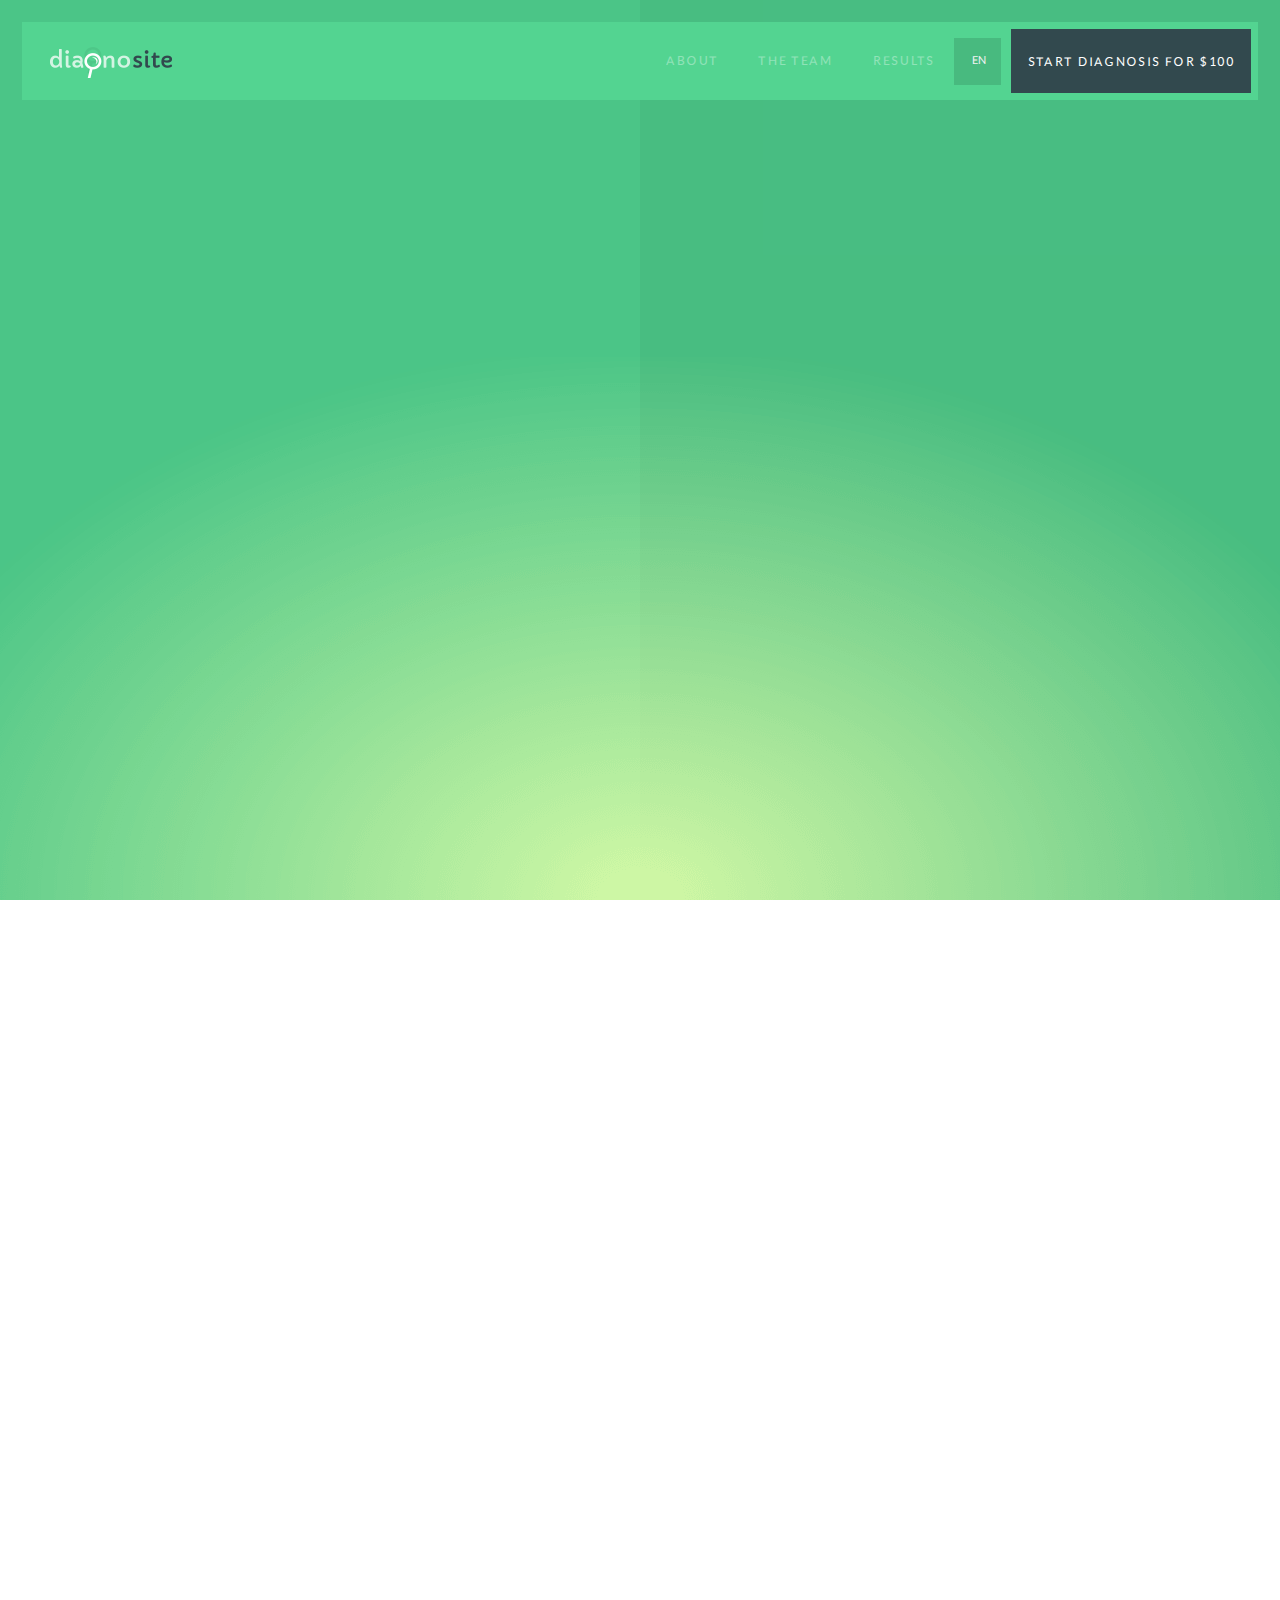
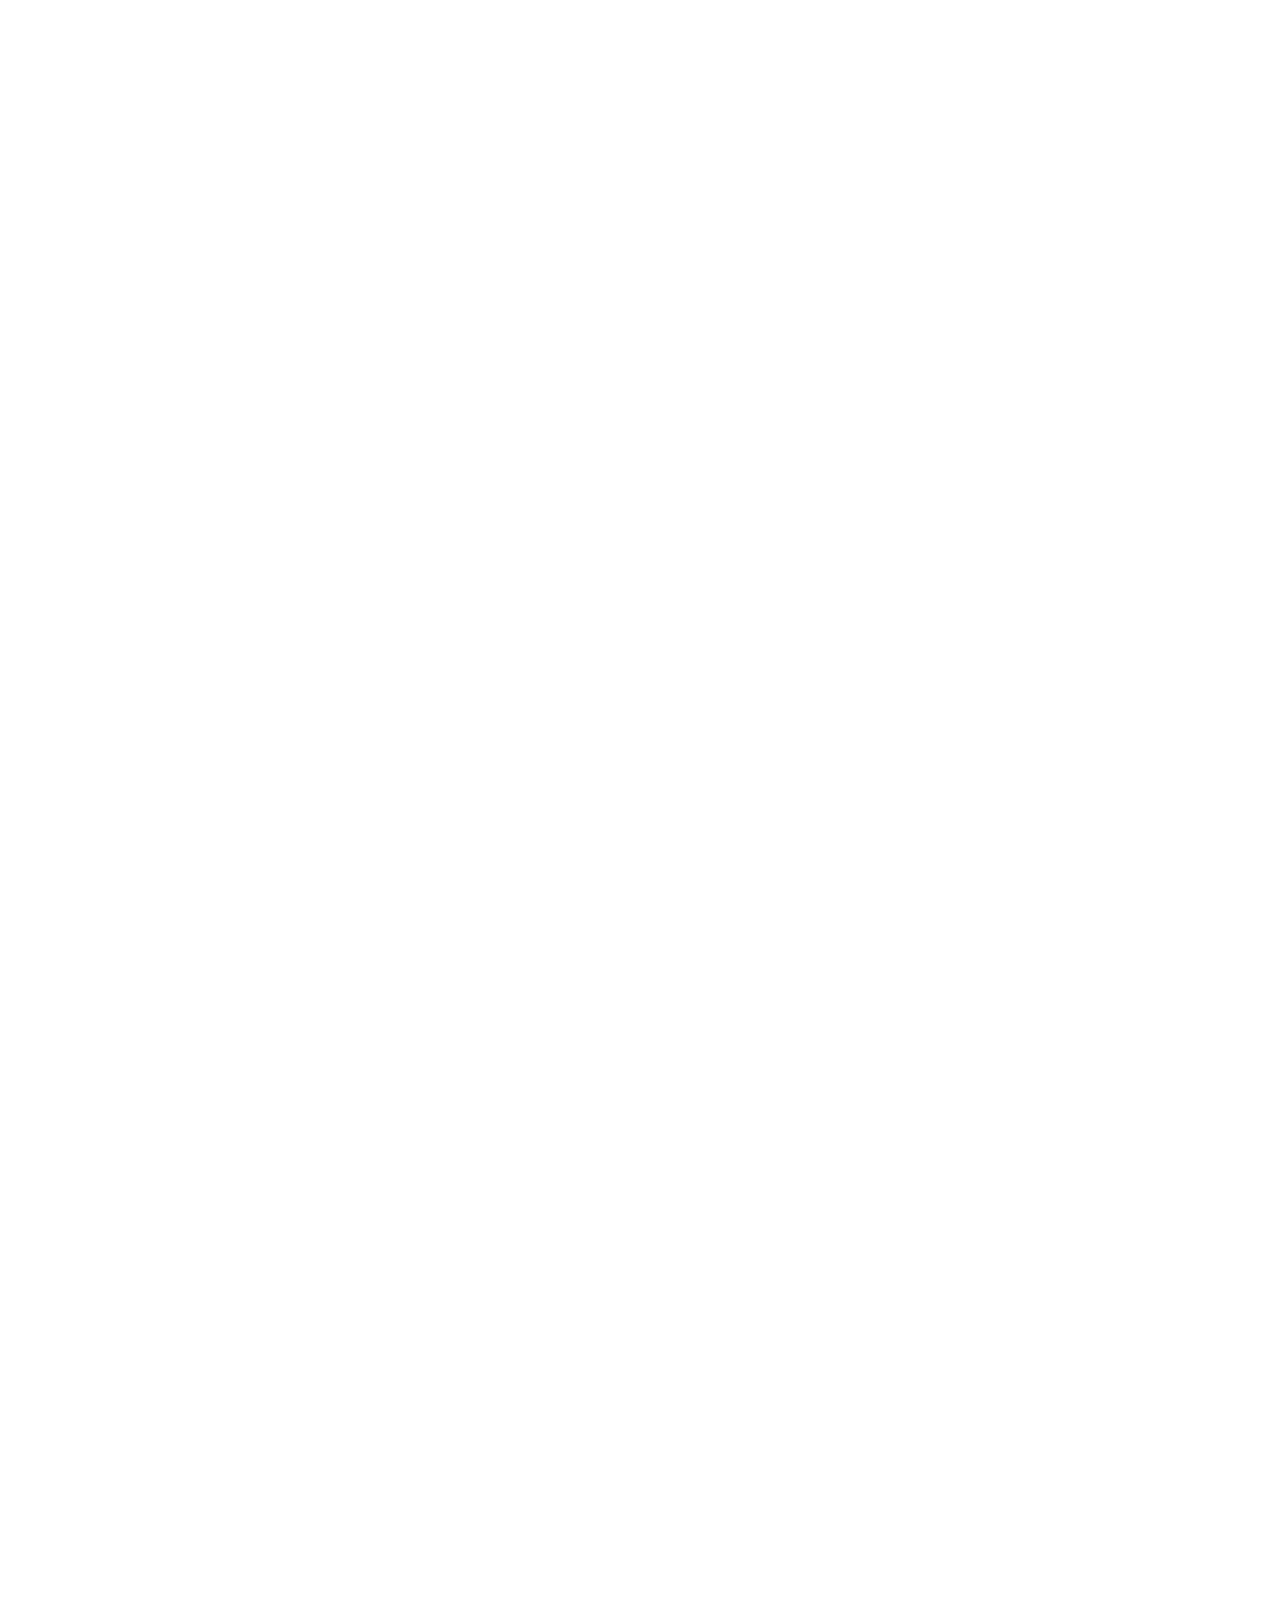
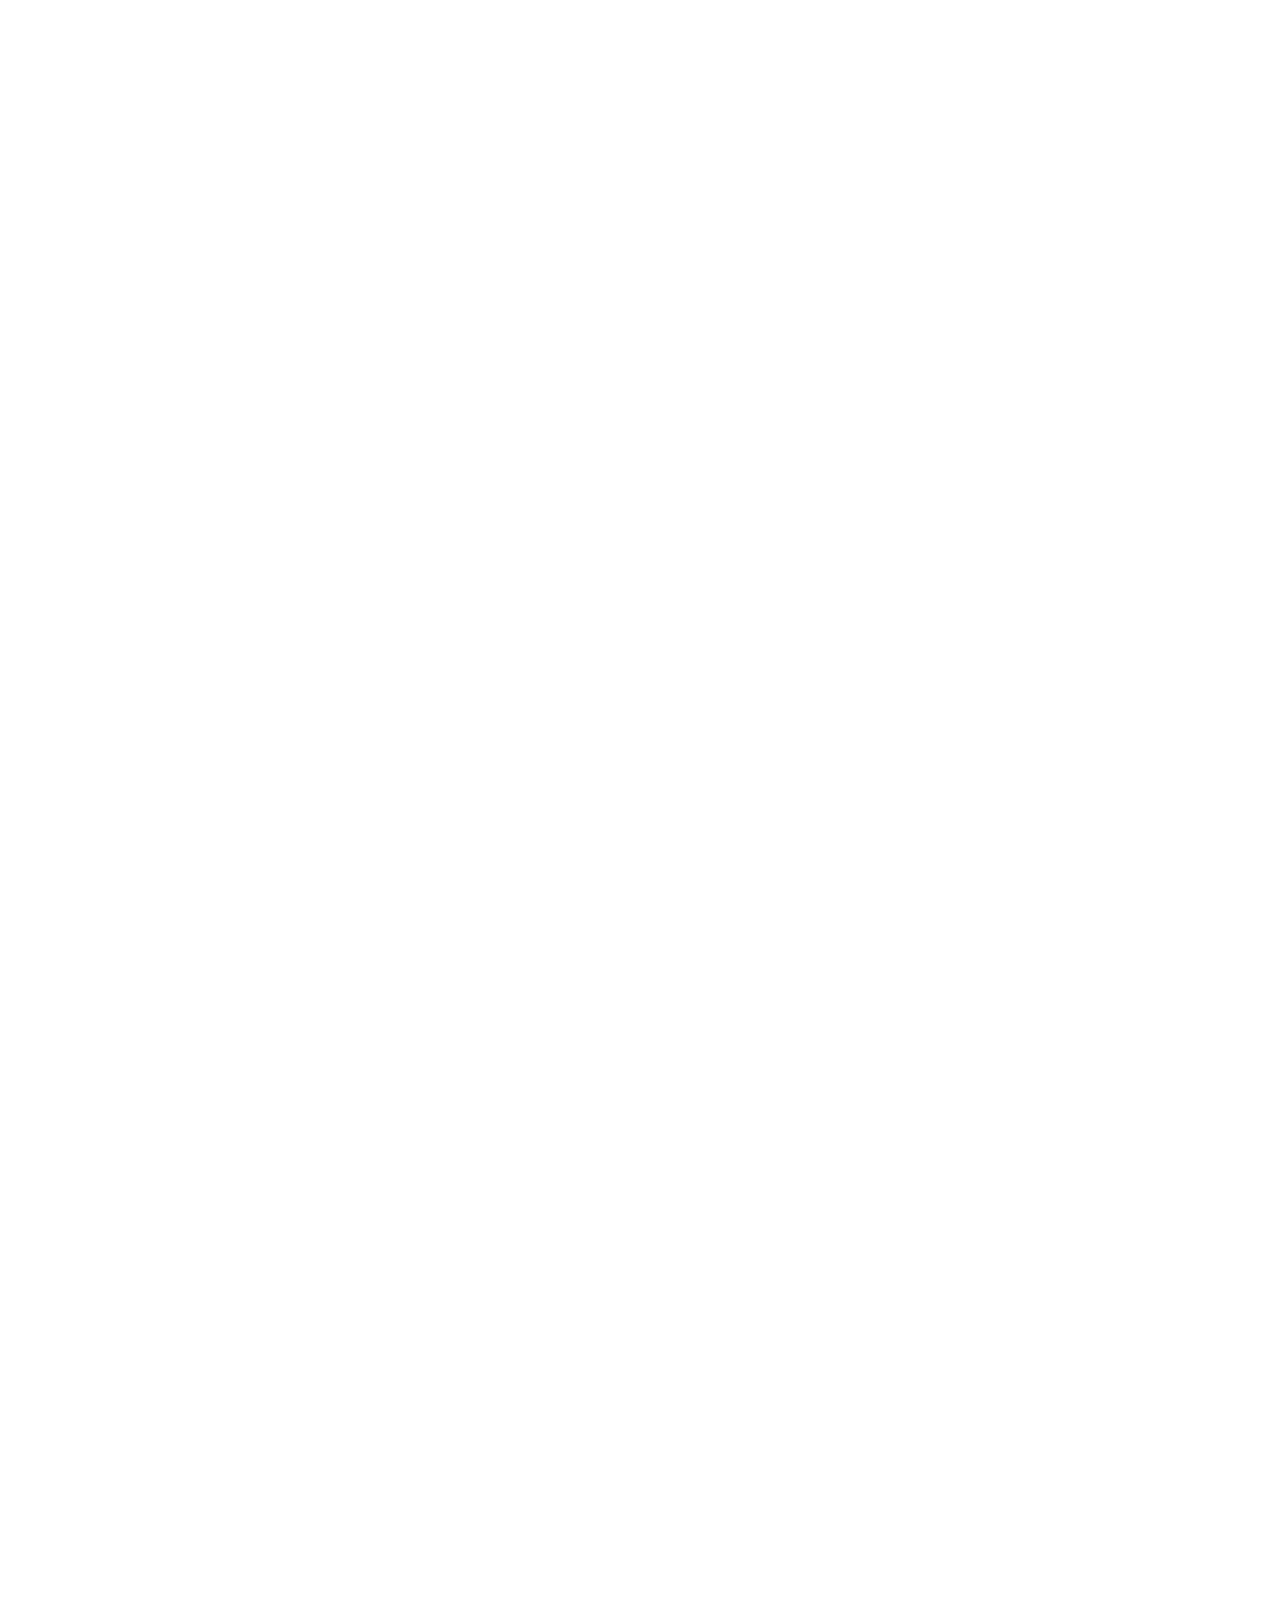
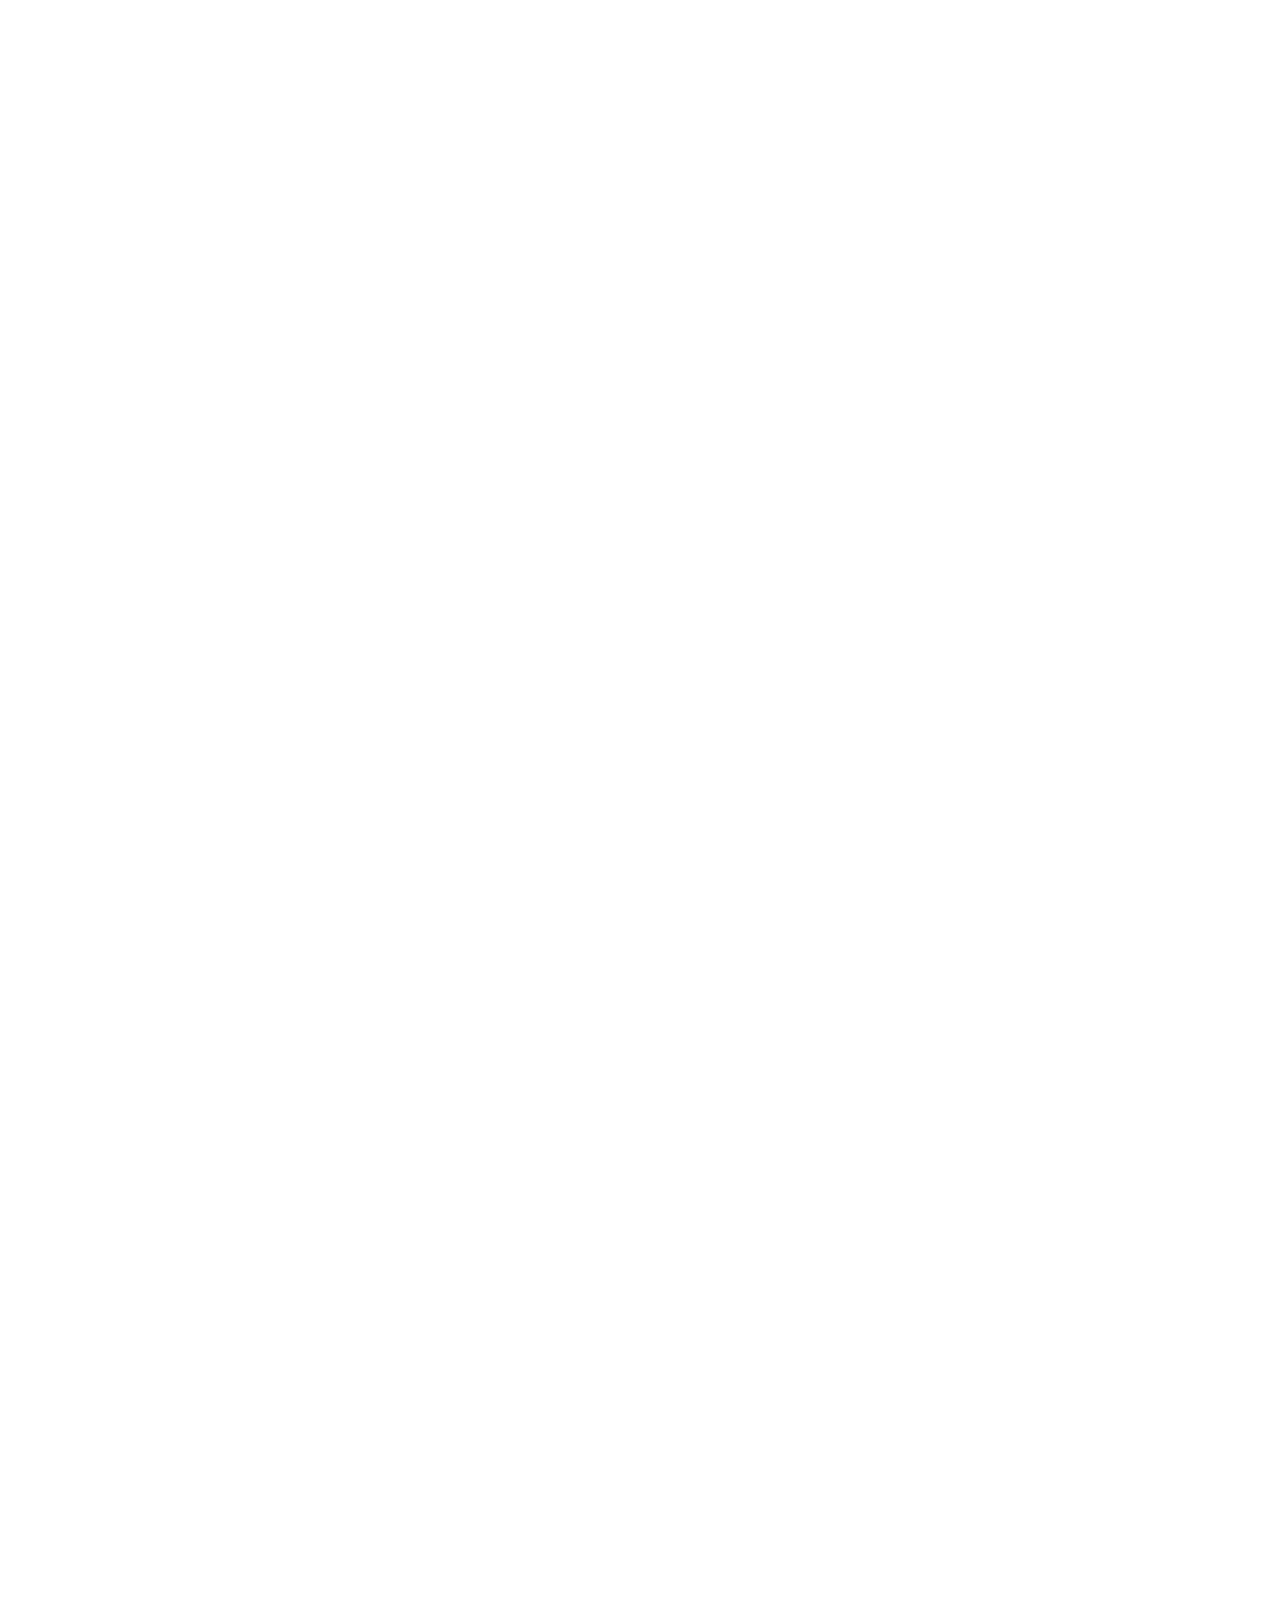
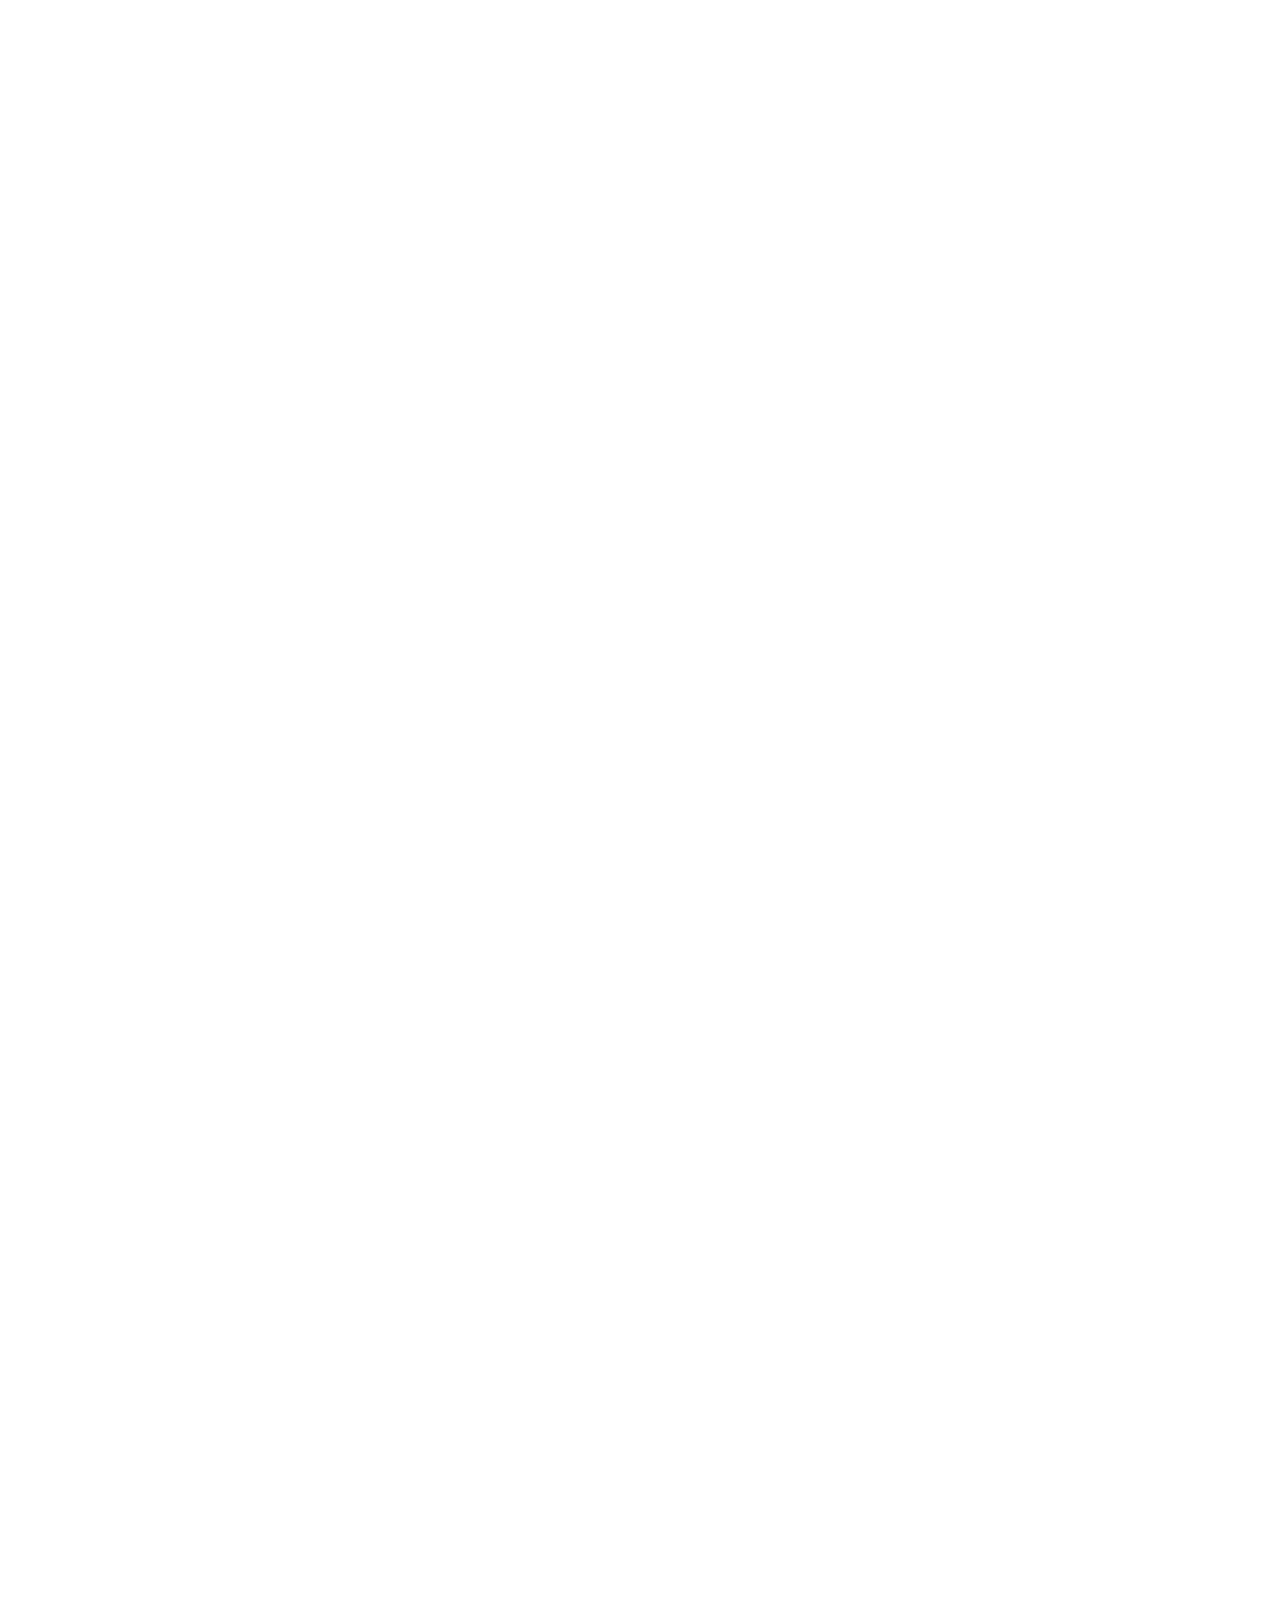
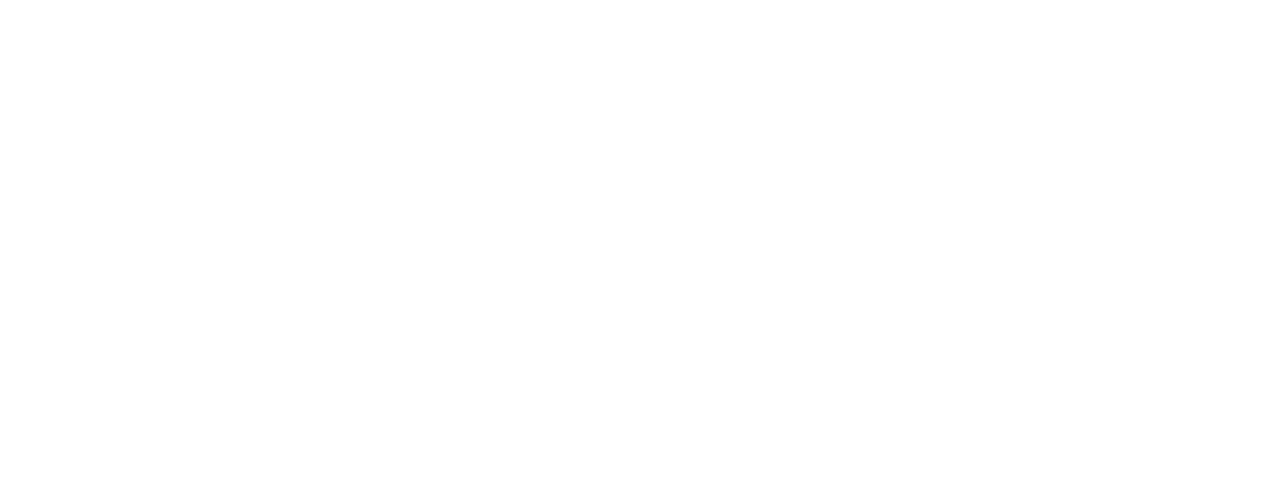
==== commit c12c492a: "the six time" ====
--- a/index.html
+++ b/index.html
@@ -1,211 +1,323 @@
 <!DOCTYPE html>
-<html>
-<head lang="en">
-    <meta charset="UTF-8">
-    <link href="css/style.css" rel="stylesheet" type="text/css" />
-    <link rel="stylesheet" type="text/css" href="css/default.css">
-    <link rel="stylesheet" href="style.css">
-    <link rel="stylesheet" href="basic.css">
-    <link rel='stylesheet' href='http://libs.useso.com/js/font-awesome/4.2.0/css/font-awesome.min.css'>
-    <script type="text/javascript" src="jquery.js"></script>
-    <script type="text/javascript" src="jquery.slidizle.js"></script>
-    <script type="text/javascript" src="main.js"></script>
-    <title>郑磊旅游团</title>
+<html lang="zh-cn">
+
+<head>
+    <meta http-equiv="Content-Type" content="text/html; charset=utf-8" />
+    <title></title>
+    <link rel="stylesheet" href="./style/style.css">
+    <script src="./js/src/jquery-1.8.3.js"></script>
+    <script src="./js/src/jquery.mousewheel.js"></script>
+    <script src="./js/src/TweenMax.js"></script>
+    <script src="./js/main.js"></script>
 </head>
-<body>
-<header id="header">
-    <div class="center">
-        <h1 class="logo">郑磊旅游团</h1>
-        <nav class="link">
-            <h2 class="none">网站导航</h2>
-            <ul class="link">
-                <li class="active"><a href="index.html">首页</a></li>
-                <li><a href="information.html">旅游资讯</a></li>
-                <li><a href="ticket.html">机票订购</a></li>
-                <li><a href="scenery.html">风景欣赏</a></li>
-                <li><a href="###">公司简介</a></li>
-            </ul>
-        </nav>
+
+<body class="">
+    <!-- 固定的导航部分 start-->
+    <div class="menu_wrapper">
+        <div class="menu">
+            <div class="content">
+                <a href="#" class="logo"></a>
+                <ul class="nav">
+                    <li><a href="">ABOUT</a></li>
+                    <li><a href="">THE TEAM</a></li>
+                    <li><a href="">RESULTS</a></li>
+                </ul>
+                <div class="language">
+                    <div class="select"><span>en</span></div>
+                    <div class="dropdown" style="display: none; opacity: 0;">
+                        <a class="item" href="en" style="opacity: 1;"><span>en</span></a>
+                        <a class="item" href="es" style="opacity: 1;"><span>es</span></a>
+                    </div>
+                </div>
+                <div class="line"></div>
+            </div>
+            <a href="#" class="start">
+                <div class="state state1">
+                    <span>Start diagnosis for $100</span>
+                </div>
+                 <div class="state state2">
+                    <span>Start diagnosis for $100</span>
+                </div>
+            </a>
+            <div class="btn_mobile"></div>
+        </div>
     </div>
-</header>
-<div id="search">
-    <section id="progressbar-slider" class="sample slider--animated" data-slidizle data-slidizle-loop="true" data-slidizle-timeout="3000" data-slidizle-pause-on-hover="true">
-        <ul class="slider-content" data-slidizle-content>
-            <li data-slidizle-slide-id="slide1" class="slider-item" style="background-image:url('img/01.jpg')">
-            </li>
-            <li data-slidizle-slide-id="slide2" data-slidizle-timeout="1000" class="slider-item" style="background-image:url('img/02.jpg')">
-            </li>
-            <li data-slidizle-slide-id="slide3" class="slider-item" style="background-image:url('img/03.jpg')">
-            </li>
-        </ul>
-        <header>
-           
-        </header>
-        <div class="slider-next" data-slidizle-next>
-            <i class="fa fa-arrow-right"></i>
-        </div>
-        <div class="slider-previous" data-slidizle-previous>
-            <i class="fa fa-arrow-left"></i>
-        </div>
-        <div class="slider-progressbar"></div>
-        <ul class="slider-navigation" data-slidizle-navigation>
-            <li class="slider-navigation-item" data-slidizle-slide-id="slide2" style="background-image:url('img/02.jpg')">
-            </li>
-            <li class="slider-navigation-item" data-slidizle-slide-id="slide1" style="background-image:url('img/01.jpg')">
-            </li>
-            <li class="slider-navigation-item" data-slidizle-slide-id="slide3" style="background-image:url('img/03.jpg')">
-            </li>
-        </ul>
-        <div class="slidizle-loading">
-        </div>
-    </section>
-    <div class="center"></div>
-    <input type="text" class="search" placeholder="请输入旅游景点或城市">
-    <button class="button">搜索</button>
-</div>
-<div id="tour">
-    <section class="center">
-        <h2>热门旅游</h2>
-        <p>国内旅游、国外旅游、自助旅游、自驾旅游、油轮签证、主题旅游等各种最新热门旅游推荐</p>
-    </section>
-    <figure>
-        <img src="img/tour1.jpg" alt="热门旅游">
-        <figcaption>
-            <strong class="title">&lt;曼谷-芭提雅 6 日游&gt;</strong>
-            包团特惠，超丰富景点，升级 1 晚国五，无自费，更赠送 600 元/成人自
-            费券
-        </figcaption>
-        <div>
-            <em class="sat">满意度77%</em>
-            <span class="price">¥ <strong>2864</strong>起</span>
-        </div>
-        <div class="type">国内短线</div>
-    </figure>
-    <figure>
-        <img src="img/tour2.jpg" alt="热门旅游">
-        <figcaption><strong class="title">&lt;马尔代夫双鱼岛晚 6 日自助游&gt;</strong>
-            上海出发，机+酒 包含:早晚餐+快艇
-        </figcaption>
-        <div>
-            <em class="sat">满意度 97%</em>
-            <span class="price">¥ <strong>8039</strong> 起</span>
-        </div>
-        <div class="type">出境长线</div>
-    </figure>
-    <figure>
-        <img src="img/tour3.jpg" alt="热门旅游">
-        <figcaption><strong class="title">&lt;海南双飞 5 日游
-            &gt;</strong> 含盐城接送，全程挂牌四星酒店，一价全含，零自费“自费项目”免费送
-        </figcaption>
-        <div>
-            <em class="sat">满意度 90%</em>
-            <span class="price">¥ <strong>2709</strong> 起</span>
-        </div>
-        <div class="type">自助旅游</div>
-    </figure>
-    <figure>
-        <img src="img/tour4.jpg" alt="热门旅游">
-        <figcaption><strong class="title">&lt;富山-大阪-东京 8 日游
-            &gt;</strong> 暑期亲子，2 天自由，无导游安排自费项目，全程不强迫购物
-        </figcaption>
-        <div>
-            <em class="sat">满意度 97%</em>
-            <span class="price">¥ <strong>9499</strong> 起</span>
-        </div>
-        <div class="type">自助旅游</div>
-    </figure>
-    <figure>
-        <img src="img/tour5.jpg" alt="热门旅游">
-        <figcaption><strong class="title">&lt;法瑞意德 12 日游
-            &gt;</strong> 4 至 5 星，金色列车，少女峰，部分 THE MALL
-        </figcaption>
-        <div>
-            <em class="sat">满意度 97%</em>
-            <span class="price">¥ <strong>9199</strong> 起</span>
-        </div>
-        <div class="type">国内短线</div>
-    </figure>
-    <figure>
-        <img src="img/tour6.jpg" alt="热门旅游">
-        <figcaption><strong class="title">&lt;巴厘岛 6 日半自助游
-            &gt;</strong> 蓝梦出海，独栋别墅，悦榕庄下午茶，纯玩
-        </figcaption>
-        <div>
-            <em class="sat">满意度 95%</em>
-            <span class="price">¥ <strong>6488</strong> 起</span>
-        </div>
-        <div class="type">出境长线</div>
-    </figure>
-    <figure>
-        <img src="img/tour7.jpg" alt="热门旅游">
-        <figcaption><strong class="title">&lt;塞舌尔迪拜 9 日自助游
-            &gt;</strong> 一游两国，4 晚塞舌尔，2 晚迪拜，香港 EK 往返
-        </figcaption>
-        <div>
-            <em class="sat">满意度 100%</em>
-            <span class="price">¥ <strong>9669</strong> 起</span>
-        </div>
-        <div class="type">游轮观光</div>
-    </figure>
-    <figure>
-        <img src="img/tour8.jpg" alt="热门旅游">
-        <figcaption><strong class="title">&lt;花样姐姐土耳其 9 日或 10 日
-            游&gt;</strong> 最高立减 3000！中餐六菜一汤+土耳其当地美食满足您挑剔味蕾
-        </figcaption>
-        <div>
-            <em class="sat">满意度 93%</em>
-            <span class="price">¥ <strong>9999</strong> 起</span>
-        </div>
-        <div class="type">出境长线</div>
-    </figure>
-    <figure>
-        <img src="img/tour9.jpg" alt="热门旅游">
-        <figcaption><strong class="title">&lt;大阪-京都-箱根双飞 6 日游
-            &gt;</strong> 盐城直飞，不走回头路，境外无自费，超值之旅
-        </figcaption>
-        <div>
-            <em class="sat">满意度 100%</em>
-            <span class="price">¥ <strong>5284</strong> 起</span>
-        </div>
-        <div class="type">国内短线</div>
-    </figure>
-</div>
-<footer id="footer">
-    <div class="top">
-        <div class="block">
-            <h2>合作伙伴</h2>
-            <hr>
-            <ul>
-                <li>途牛旅游网</li>
-                <li>驴妈妈旅游网</li>
-                <li>携程旅游</li>
-                <li>中国青年旅行社</li>
-            </ul>
-        </div>
-        <div class="block center">
-            <h2>旅游 FAQ</h2>
-            <hr>
-            <ul>
-                <li>旅游合同签订方式？</li>
-                <li>儿童价是基于什么制定的？</li>
-                <li>旅游的线路品质怎么界定的？</li>
-                <li>单房差是什么？</li>
-                <li>旅游保险有那些种类？</li>
-            </ul>
-        </div>
-        <div class="block right">
-            <h2>联系方式</h2>
-            <hr>
-            <ul>
-                <li>>qq：424514340</li>
-                <li>邮件：424514340@qq.com</li>
-                <li>地址：北三环东路15号</li>
-            </ul>
-        </div>
+    <!-- 固定的导航部分 end-->
+    <!-- 左侧导航 start -->
+    <div class="left_nav">
+        <div class="l_close"></div>
+        <img src="./images/scene1/logo_menu_mobile.png" class="l_logo" />
+        <a href="#" class="btn1 l_link">Start diagnosis for $100</a>
+        <a href="#" class="btn2 l_link">About</a>
+        <a href="#" class="btn3 l_link">The team</a>
+        <a href="#" class="btn4 l_link">Results</a>
     </div>
-    <div class="bottom">
-        Copyright © 郑磊旅行社 | 苏 ICP 备 120110119 号 | 旅行社经营许可证：L-YC-BK12345
+    <!-- 左侧导航 end -->
+    <!-- 主体部分 start-->
+    <div class="wrapper">
+        <!-- 主体 第一块内容 start -->
+        <div class="scene scene1">
+            <div class="middle_box"></div>
+            <img class="light" src="./images/scene1/ligth_green.png" alt="">
+            <img class="scene1_logo" src="./images/scene1/logo_scene1.png" alt="">
+            <img class="light_left" src="./images/scene1/light_left.png" alt="">
+            <img class="light_right" src="./images/scene1/light_right.png" alt="">
+
+            <div class="scene1_1 center_align_1">
+                <div class="center_align_2">
+                    <p>
+                        <img class="desk_img center_img_1" src="./images/scene1/scena1_center1.png" alt=""><br/>
+                        <img class="desk_img center_img_2" src="./images/scene1/scena1_center2.png" alt=""><br/>
+                        <img class="desk_img center_img_3" src="./images/scene1/scena1_center3.png" alt="">
+                    </p>
+                    <p>
+                        <br />
+                        <img class="mobile_img" src="./images/scene1/scena1_center4.png" alt=""><br/>
+                        <img class="mobile_img" src="./images/scene1/scena1_center5.png" alt="">
+                    </p>
+                </div>
+            </div>
+            <div class="controls">
+                <div>Scroll Down</div>
+                <div class="icons">
+                    <img src="./images/scene1/icon_keyboard.png">
+                </div>
+            </div>
+        </div>
+        <!-- 主体 第一块内容 end -->
+        <!-- 主体 第二块内容 start -->
+        <div class="scene scene2">
+            <div class="middle_box"></div>
+            <img class="light" src="./images/scene2/ligth_purple.png" alt="">
+            <div class="step" style="display:block;">
+                <div class="center_align_1 scene2_1">
+                    <div class="center_align_2">
+                        <p>
+                            <img class="scene2_img_1" src="./images/scene2/step1/step_1.png" alt="">
+                            <br/>
+                            <img class="scene2_img_2" src="./images/scene2/step1/step_2.png" alt="">
+                            <br/>
+                            <img class="scene2_img_3" src="./images/scene2/step1/step_3.png" alt="">
+                            <br/>
+                            <img class="scene2_img_4" src="./images/scene2/step1/step_4.png" alt="">
+                        </p>
+                    </div>
+                </div>
+            </div>
+            <div class="step">
+                <div class="center_align_1 scene2_2">
+                    <div class="center_align_2 left">
+                        <img src="./images/scene2/step2/step_l.gif" alt="">
+                    </div>
+                    <div class="center_align_2 right">
+                        <p>
+                            <img class="" src="./images/scene2/step2/step_1.png" alt="">
+                            <br/>
+                            <img class="mt15" src="./images/scene2/step2/step_2.png" alt="">
+                            <br/>
+                            <img class="mt40" src="./images/scene2/step2/step_3.png" alt="">
+                        </p>
+                    </div>
+                </div>
+            </div>
+            <div class="step">
+                <div class="center_align_1 scene2_3">
+                    <div class="center_align_2 left">
+                        <img src="./images/scene2/step3/step_l.gif" alt="">
+                    </div>
+                    <div class="center_align_2 right">
+                        <p>
+                            <img class="" src="./images/scene2/step3/step_1.png" alt="">
+                            <br/>
+                            <img class="mt15" src="./images/scene2/step3/step_2.png" alt="">
+                            <br/>
+                            <img class="mt40" src="./images/scene2/step3/step_3.png" alt="">
+                        </p>
+                    </div>
+                </div>
+            </div>
+            <div class="step">
+                <div class="center_align_1 scene2_4">
+                    <div class="center_align_2 left">
+                        <img src="./images/scene2/step4/step_l.png" alt="">
+                    </div>
+                    <div class="center_align_2 right">
+                        <p>
+                            <img class="" src="./images/scene2/step4/step_1.png" alt="">
+                            <br/>
+                            <img class="mt15" src="./images/scene2/step4/step_2.png" alt="">
+                            <br/>
+                            <img class="mt40" src="./images/scene2/step4/step_3.png" alt="">
+                        </p>
+                    </div>
+                </div>
+            </div>
+            <div class="points">
+                <div class="point point0 selected">
+                    <div class="text">Symptoms?</div>
+                    <div class="point_icon"></div>
+                </div>
+                <div class="point point1">
+                    <div class="text">No Results</div>
+                    <div class="point_icon"></div>
+                </div>
+                <div class="point point2">
+                    <div class="text">Bored</div>
+                    <div class="point_icon"></div>
+                </div>
+                <div class="point point3">
+                    <div class="text">Confused</div>
+                    <div class="point_icon"></div>
+                </div>
+            </div>
+        </div>
+        <!-- 主体 第二块内容 end -->
+        <!-- 主体 第三块内容 start -->
+        <div class="scene scene3">
+            <div class="middle_box"></div>
+            <img class="light" src="./images/scene3/ligth_orange.png" alt="">
+            <div class="step step3_1">
+                <div class="center_align_1">
+                    <div class="center_align_2">
+                        <p>
+                            <img class="" src="./images/scene3/step_1.png" alt="">
+                            <br/>
+                            <img class="mt32" src="./images/scene3/step_2.png" alt="">
+                            <br/>
+                            <img class="mt15" src="./images/scene3/step_3.png" alt="">
+                        </p>
+                    </div>
+                </div>
+            </div>
+            <div class="step step3_2">
+                <div class="center_align_1">
+                    <div class="center_align_2">
+                        <p>
+                            <img class="" src="./images/scene3/step_4.png" alt="">
+                            <br/>
+                            <img class="mt32" src="./images/scene3/step_5.png" alt="">
+                            <br/>
+                            <img class="mt15" src="./images/scene3/step_6.png" alt="">
+                        </p>
+                    </div>
+                </div>
+            </div>
+        </div>
+        <!-- 主体 第三块内容 end -->
+        <!-- 主体 第四块内容 start -->
+        <div class="scene scene4">
+            <div class="item">
+                <div class="center_align_1">
+                    <div class="center_align_2">
+                        <p>
+                            <img class="" src="./images/scene4/icon1_1.png" alt="">
+                            <br/>
+                            <img class="mt30" src="./images/scene4/icon1_2.png" alt="">
+                            <br/>
+                            <img class="mt40" src="./images/scene4/icon1_3.png" alt="">
+                        </p>
+                    </div>
+                </div>
+            </div>
+            <div class="item">
+                <div class="center_align_1">
+                    <div class="center_align_2">
+                        <p>
+                            <img class="" src="./images/scene4/icon2_1.png" alt="">
+                            <br/>
+                            <img class="mt30" src="./images/scene4/icon2_2.png" alt="">
+                            <br/>
+                            <img class="mt40" src="./images/scene4/icon2_3.png" alt="">
+                        </p>
+                    </div>
+                </div>
+            </div>
+            <div class="item">
+                <div class="center_align_1">
+                    <div class="center_align_2">
+                        <p>
+                            <img class="" src="./images/scene4/icon3_1.png" alt="">
+                            <br/>
+                            <img class="mt30" src="./images/scene4/icon3_2.png" alt="">
+                            <br/>
+                            <img class="mt40" src="./images/scene4/icon3_3.png" alt="">
+                        </p>
+                    </div>
+                </div>
+            </div>
+        </div>
+        <!-- 主体 第四块内容 end -->
+        <!-- 主体 第五块内容 start -->
+        <div class="scene scene5">
+            <div class="middle_box"></div>
+            <img class="light" src="./images/scene1/ligth_green.png" alt="">
+            <img class="scene5_img" src="./images/scene5/scene5_1.png" >
+            <div class="area_content">
+                <div class="center_align_1">
+                    <div class="center_align_2">
+                        <img class="" src="./images/scene5/scene5_2.png" alt="">
+                        <a class="button1">
+                            <div class="state1"><span>Start diagnosis for $100</span></div>
+                            <div class="state2"><span>Start diagnosis for $100</span></div>
+                        </a>
+                        <div class="lines"></div>
+                        <img class="" src="./images/scene5/scene5_3.png" alt="">
+                        <div class="buttons">
+                            <a class="button2 link" href="en/the-team" >
+                                <div class="state1" >
+                                    <div class="tex_small">Meet</div>
+                                    <div>The team</div>
+                                </div>
+                                <div class="state2" >
+                                    <div class="tex_small">Meet</div>
+                                    <div>The team</div>
+                                </div>
+                            </a>
+                            <a class="button2 link" href="en/the-team" >
+                                <div class="state1" >
+                                    <div class="tex_small">Meet</div>
+                                    <div>The team</div>
+                                </div>
+                                <div class="state2" >
+                                    <div class="tex_small">Meet</div>
+                                    <div>The team</div>
+                                </div>
+                            </a>
+                        </div>
+                    </div>
+                </div>
+            </div>
+        </div>
+        <!-- 主体 第五块内容 end -->
+        <!-- footer部分 start -->
+        <div class="footer">
+            <div class="principal">
+                <div class="middle_box"></div>
+                <div class="content">
+                    <p class="font_latoblack">DO YOU HAVE ANY DOUBTS?</p>
+                    <p class="font_latoregular">Contact us at:</p>
+                    <p class="font_email"><span style="font-size: 20px;">
+                    	<a href="mailto:contact@diagnosite.com">contact<span style="color: #4bc585;">@</span>diagnosite.com</a></span>
+                    </p>
+                </div>
+            </div>
+            <div class="other">
+                <div class="middle_box"></div>
+                <div class="center">
+                    <p>All rights reserved to diagno<span style="color: #4cc586;">site</span> 2014</p>
+                </div>
+                <div class="left">
+                    <img src="./images/logo_footer.png">
+                </div>
+                <div class="right">
+                    <span>A product by</span>
+                    <a href="http://fixedagency.com/" target="_blank"><img class="logo_fixed" src="./images/logo_footer2.png"></a>
+                </div>
+            </div>
+        </div>
+        <!-- footer部分 end -->
     </div>
-</footer>
+    <!-- 主体部分 end-->
 </body>
-</html>+
+</html>
--- a/style/style.css
+++ b/style/style.css
@@ -0,0 +1,1008 @@
+body,ul{
+	margin: 0;
+}
+a{
+	text-decoration: none;
+}
+
+img{
+	border:none;
+}
+
+ul,p{
+	margin: 0;
+	padding: 0;
+}
+
+li{
+	list-style: none;
+}
+
+@font-face {
+    font-family: 'latoregular';
+    src: url('./lato-reg-webfont-webfont.eot');
+    src: url('./lato-reg-webfont-webfont.eot?#iefix') format('embedded-opentype'),
+         url('./lato-reg-webfont-webfont.woff') format('woff'),
+         url('./lato-reg-webfont-webfont.ttf') format('truetype'),
+         url('./lato-reg-webfont-webfont.svg#latoregular') format('svg');
+    font-weight: normal;
+    font-style: normal;
+}
+
+@font-face {
+   font-family: 'latoblack';
+     src: url('./lato-bla-webfont.eot');
+     src: url('./lato-bla-webfont.eot?#iefix') format('embedded-opentype'),
+          url('./lato-bla-webfont.woff') format('woff'),
+          url('./lato-bla-webfont.ttf') format('truetype'),
+          url('./lato-bla-webfont.svg#latoblack') format('svg');
+     font-weight: normal;
+     font-style: normal;
+}
+
+body{
+	font-family: 'latoregular';  /*设置此字体无效*/
+	font-size:14px;
+    overflow-y:hidden;
+}
+/* 导航条的样式 start*/
+
+.menu_wrapper {
+	position: fixed;
+	left: 0;
+    right: 0;
+    top:0;
+    z-index: 2;
+
+}
+
+.menu {
+	height: 78px;
+    position: absolute;
+    left: 1100px;
+    right: 22px;
+    top:22px;
+    opacity: 0;
+    
+}
+
+.menu_wrapper .content{
+	position: absolute;
+	left: 0;
+	top:0;
+	bottom: 0;
+	right: 217px;
+	background: #53D491;
+}
+.menu_wrapper .start {
+	position: absolute;
+	right: 0px;
+	top:0px;
+	bottom: 0px;
+	width: 240px;
+	border: 7px solid #53D491;
+	letter-spacing: 2px;
+}
+
+.menu_wrapper .start .state{
+    height: 100%;
+	position: absolute;
+	left: 0px;
+	top:0px;
+	right: 0px;
+	bottom: 0px;
+	background: #32494E;
+	text-align: center;
+	color: #fff;
+   
+   
+}
+
+
+
+
+.menu_wrapper .start .state2{
+    background: #fff;
+    top: 100%;
+    color:#666;
+}
+
+.menu_wrapper .start:hover .state1{
+}
+
+.menu_wrapper .start span{
+	position: relative;
+	top:24px;
+	font-size: 12px;
+	text-transform: uppercase;
+}
+
+.logo {
+	position: absolute;
+	width: 123px;
+	height: 31px;
+	top:25px;
+	left: 28px;
+	background: url(../images/logo.png) no-repeat ;
+}
+
+/* nav 样式 start */
+.nav{
+	position: absolute;
+	right: 87px;
+	top:0px;
+	bottom: 0px;
+    opacity: 0;
+}
+
+.nav li {
+	float: left;
+	font-size: 12px;
+	color: #fff;
+	height: 100%;
+	text-align: center;
+}
+
+.nav li a{
+	color: #fff;
+	display: block;
+	height: 100%;
+	line-height: 78px;
+	text-transform: uppercase;
+	letter-spacing: 2px;
+	padding: 0px 20px;
+}
+
+.menu_wrapper .language {
+    position: absolute;
+    right: 40px;
+    top: 16px;
+    color: #F2F2F2;
+    font-size: 11px;
+    text-align: center;
+    text-transform: uppercase;
+}
+
+.menu_wrapper .language .select {
+    position: relative;
+    height: 47px;
+    width: 47px;
+    cursor: pointer;
+    background: rgba(0,0,0,0.12);
+}
+
+.menu_wrapper .language .select span {
+    position: relative;
+    top: 16px;
+}
+
+.btn_mobile {
+	position: absolute;
+    top: 0px;
+    left: 0px;
+    width: 55px;
+    height: 55px;
+    background-image: url("../images/scene1/btn_menu.png");
+    background-position: center;
+    background-repeat: no-repeat;
+    cursor: pointer;
+    display: none;
+}
+.mobile_img {
+	display: none;
+}
+
+.line {
+    position: absolute;
+    top: 50px;
+    width: 30px;
+    height: 1px;
+    background: rgba(255,255,255,0.56);
+    opacity: 0;
+
+}
+
+.dropdown {
+    position: absolute;
+    top: 100%;
+    left: 0px;
+    right: 0px;
+}
+
+.dropdown .item {
+    position: relative;
+    display: block;
+    text-align: center;
+    padding: 18px 0px;
+    background: #FFF;
+    color: #32494E;
+    transition:background-color .5s;
+}
+
+.dropdown .item:hover{
+    transition:.5s;
+    background-color: #f4f4f4;
+}
+
+/* 浏览器宽度小于950 左侧导航 start */
+.left_nav {
+	width: 300px;
+	position: fixed;
+	left: -300px;
+	top:0;
+	bottom: 0;
+	background: #4BC587;
+	z-index: 10;
+	text-align: center;/* 
+	-webkit-transition:all 0.5s ease-out; */
+}
+.l_close {
+    cursor: pointer;
+	width: 100%;
+	height: 50px;
+	background: url(../images/scene1/icon_close.png) no-repeat center center;
+}
+
+.l_logo {
+	margin-top: 10px;
+}
+.l_link {
+	padding: 17px;
+	color: #f2f2f2;
+	display:block;
+	margin:0 40px;
+	text-transform: uppercase;
+	font-size: 14px;
+}
+
+.btn1 {
+	padding: 25px 0;
+	background: #32494E;
+	margin:40px;
+}
+
+/* 浏览器宽度小于950 左侧导航 end */
+
+
+/* 可视区域宽度小于 950 */
+
+.r950 .menu_wrapper {
+	left: 0 !important;
+	top:0;
+	right: 0;
+    z-index: 2;
+}
+
+.r950 .menu_wrapper .menu{
+
+    width: 100%;
+	height: 55px;
+    left: 0 !important;
+    right: 0 !important;
+    box-shadow: 0 0 4px rgba(0,0,0,0.2);
+}
+
+.r950 .menu_wrapper .nav{
+	display: none;
+}
+.r950 .menu_wrapper .content{
+	right: 0;
+}
+.r950 .menu_wrapper .start{
+	display: none;
+}
+
+.r950 .menu_wrapper .language{
+	right: 0;
+	top:0;
+}
+
+.r950 .menu_wrapper .logo{
+	top:13px;
+	left: 50%;
+	margin-left: -61px;
+}
+
+.r950 .menu_wrapper .select{
+    width: 55px;
+    height: 55px;
+}
+
+.r950 .menu_wrapper .select span{
+    top:20px;
+    width: 55px;
+    height: 55px;
+}
+
+.r950 .btn_mobile {
+	display: block;
+}
+
+/* 可是区域宽度小于 780 */
+
+.r780 .wrapper {
+    position: static;
+}
+
+.r780 .scene{
+    position: relative !important;
+    top:0 !important;
+}
+.r780 .footer {
+    position: relative !important;
+    top:0 !important;
+}
+
+.r780 .mobile_img{
+	display: block;
+	margin: 0 auto;
+}
+.r780 .desk_img{
+	display: none;
+}
+
+.r780 .scene2,.r780 .scene3{
+    height: auto !important;
+}
+
+.r780 .scene2 .step,.r780 .scene3 .step {
+	display: block;
+	position: relative !important;
+	left: 0;
+	right: 0;
+	padding: 20px;
+    opacity: 1;
+}
+
+ .r780 .scene2 .step .left {
+    opacity: 1 !important; 
+    width: 100% !important;
+    display: block !important; 
+    /*position: relative; */
+} 
+
+ .r780 .scene2 .step .right{
+    width: 100%;
+    display: block !important; 
+ }
+ .r780 .scene2 .step .scene2_1 img, 
+ .r780 .scene2 .step .right img,
+ .r780 .scene3 .step img,
+ .r780 .area_content img,
+ .r780 .area_content .button1,
+ .r780 .area_content .button2{
+    -webkit-transform: none !important;
+    -webkit-transform-origin:none !important;
+    opacity: 1 !important;
+    
+}
+
+ .r780 .area_content .lines{
+    display: none;
+ }
+
+ .r780 .scene4 .item{
+    width: 100% !important;
+    padding: 0px;
+    height: auto;
+}
+
+.r780 .points {
+    display: none !important;
+}
+
+.r780 .scene5_img {
+    display: none;
+}
+
+.r780 .area_content{
+    top:80px !important;
+}
+
+.r780 .button2:nth-of-type(2) {
+    margin-top: 20px;
+}
+
+/* nav 样式 end */
+
+/* 导航条的样式 end*/
+
+/* 主体部分 start */
+
+.wrapper{
+	width: 100%;
+	position: fixed;
+	left: 0px;
+	top:0px;
+	right: 0px;
+	bottom: 0px;
+	overflow: hidden;
+}
+
+/*第一块*/
+
+.scene1 {
+	background: #4BC587;
+	overflow: hidden;
+	padding: 0px 20px;
+	height: 600px;
+	position: absolute;
+	left: 0px;
+	right: 0px;
+	top:0px;
+}
+
+.scene1_logo {
+    position: absolute;
+    top: 120px;
+    left: 50%;
+    margin-left: -98px;
+    opacity: 0;
+}
+
+.scene1 .light_left {
+    position: absolute;
+    bottom: 0px;
+    left: 50%;
+    margin-left: -520px;
+    top: 50%;
+    margin-top: -170px;
+    -webkit-transform-origin: right bottom 0px;
+    -webkit-transform: rotateZ(-90deg);
+}
+.scene1 .light_right {
+  	position: absolute;
+    bottom: 0px;
+    right: 50%;
+    margin-right: -520px;
+    top: 50%;
+    margin-top: -160px;
+    -webkit-transform-origin: left bottom 0px;
+    -webkit-transform: rotateZ(90deg);
+}
+
+.scene1_1 img{
+    -webkit-transform: rotateX(-90deg);
+    -webkit-transform-origin: center center 0px;
+    
+    opacity: 0;
+}
+
+.center_align_1{
+	position: relative;
+	width: 100%;
+	height: 100%;
+	text-align: center;
+	display: table;
+}
+
+.center_align_2 {
+	position: relative;
+	display: table-cell;
+	vertical-align: middle;
+}
+.center_img_2 {
+	margin-top: 15px;
+}
+.center_img_3 {
+	margin-top: 40px;
+}
+
+.center_align_2 p{
+	margin:15px 0;
+}
+.scene1 .controls {
+    position: absolute;
+    bottom: 0px;
+    left: 0px;
+    right: 0px;
+    font-size: 14px;
+    color: rgba(36,51,56,0.7);
+    text-align: center;
+    font-style: italic;
+    opacity: 0;
+}
+.scene1 .icons {
+    margin-top: 20px;
+}
+
+.middle_box {
+	width: 50%;
+	position: absolute;
+	right: 0;
+	top:0;
+	bottom: 0;
+	background: rgba(0,0,0,0.04);
+}
+
+.light {
+	position: absolute;
+	bottom: 0;
+	left: 50%;
+	margin-left: -784px;
+	width: 1569px !important;
+}
+
+/*第二部分*/
+
+.scene2 .step {
+    position: absolute;
+    top: 0px;
+    left: 20px;
+    bottom: 0px;
+    right: 20px;
+}
+
+.scene2 .step .scene2_1 img,.scene2 .step .right img{
+    display: block;
+    margin:0 auto;
+    -webkit-transform: rotateX(-90deg);
+    -webkit-transform-origin: center center 0px;
+    opacity: 0;
+}
+
+.scene2 .step .left img{
+    display: block;
+    margin:0 auto;
+}
+
+.scene2 .step .left {
+  opacity: 0;
+}
+
+.scene2 .step .scene2_img_3,.scene2 .step .scene2_img_4{
+	margin-top: 10px;
+}
+
+.scene2 .center_align_1{
+	max-width: 1100px;
+	margin: 0px auto;
+}
+
+.scene2 {
+	background: #37354F;
+	overflow: hidden;
+	padding: 0px 20px;
+	height: 600px;
+	position: absolute;
+	left: 0px;
+	right: 0px;
+}
+.scene2 .center_align_1 .mt15 {
+	margin-top: 15px;
+}
+.scene2 .center_align_1 .mt40 {
+	margin-top: 40px;
+}
+
+.scene2 .points {
+    position: absolute;
+    bottom: -50px;
+    left: 0px;
+    right: 0px;
+    text-align: center;
+}
+.scene2 .point {
+    position: relative;
+    display: inline-block;
+    color: #B8C3CC;
+    text-shadow: 0px -10px 0px rgba(0,0,0, 0.1);
+    font-family: Georgia;
+    font-size: 14px;
+    font-style: italic;
+    margin: 0px 0px;
+    width: 100px;
+}
+
+.scene2 .point .text {/* 
+    transition-duration: 0.2s; */
+    opacity: 0;
+    text-align: center;
+    white-space: nowrap;
+}
+.scene2 .point .point_icon {
+    position: relative;
+    display: block;
+    margin: 10px auto 0px;
+    width: 20px;
+    height: 22px;
+    background-image: url("../images/scene2/point.png");
+    background-position: left top;
+    cursor: pointer;
+}
+
+.scene2 .selected .text{
+    opacity: 1;
+}
+.scene2 .selected .point_icon {
+    background-position: right top;
+}
+.scene3 {
+	background: #EB7159;
+	overflow: hidden;
+	padding: 0px 20px;
+	height: 600px;
+	position: relative;
+	left: 0px;
+	right: 0px;
+}
+
+.scene3 .step {
+    position: absolute;
+    top: 0px;
+    left: 20px;
+    bottom: 0px;
+    right: 20px;
+}
+
+.scene3 .center_align_2 img{
+	display: block;
+	margin: 0 auto;
+}
+
+.scene3 .center_align_2 .mt32{
+	margin-top: 32px;
+}
+.scene3 .center_align_2 .mt15{
+	margin-top: 15px;
+}
+
+.scene4 {
+    position: absolute;
+    left: 0px;
+    right: 0px;
+    top:0;
+}
+
+.scene4 .item {
+	position: relative;
+    height: 100%;
+    padding: 20px;
+    float: left;
+    width: 33.3333%;
+    overflow: hidden;
+    background: #E7F0EE;
+    border-left: 1px solid #CBD4D2;
+    text-align: center;
+    -webkit-box-sizing: border-box;
+}
+
+.scene4 .mt30{
+	margin-top: 30px;
+}
+
+.scene4 .mt40{
+	margin-top: 40px;
+}
+
+.scene5 {
+	background: #4BC587;
+	overflow: hidden;
+	padding: 0px 20px;
+	height: 600px;
+	position: absolute;
+	left: 0px;
+	right: 0px;
+	top:0px;
+}
+
+.scene5_img {
+    position: absolute;
+    top: -220px;
+    left: 50%;
+    margin-left: -71px;
+}
+
+.scene5 .lines {
+    position: relative;
+    margin: 40px auto;
+    width: 142px;
+    height: 0px;
+    border-bottom: 1px solid rgba(52,76,81,0.2);
+    opacity: 0;
+}
+
+.area_content {
+    position: absolute;
+    top: 80px;
+    bottom: 0px;
+    left: 20px;
+    right: 20px;
+    top: 180px;
+}
+
+.area_content img{
+    -webkit-transform: perspective(600px) rotateX(-90deg);
+    transform: perspective(600px) rotateX(-90deg);
+    -webkit-transform-origin: center center 0px;
+    opacity: 0;
+}
+
+.area_content .button1 {
+    margin: 30px auto;
+    position: relative;
+    display: block;
+    height: 111px;
+    width: 100%;
+    max-width: 584px;
+    cursor: pointer;
+}
+.button1 .state1 {
+    position: absolute;
+    display: block;
+    top: 0px;
+    left: 0px;
+    right: 0px;
+    height: 100%;
+    background: #26383C;
+    color: #F2DFA9;
+}
+
+.button1 span{
+    line-height: 111px;
+    text-transform: uppercase;
+    font-size: 20px;
+    font-weight: bold;
+    letter-spacing: 4px;
+}
+
+.button1 .state2 {
+    position: absolute;
+    display: block;
+    top: 100%;
+    left: 0px;
+    right: 0px;
+    height: 100%;
+    background: #FFF;
+    color: #666 !important;
+}
+.buttons {
+    margin: 30px 0px 0px;
+
+}
+.button2 {
+    margin: 0px 20px;
+    position: relative;
+    display: inline-block;
+    height: 111px;
+    width: 100%;
+    max-width: 356px;
+    cursor: pointer;
+    text-align: center;
+}
+.button2 .state1 {
+    position: absolute;
+    display: block;
+    top: 0px;
+    left: 0px;
+    right: 0px;
+    height: 100%;
+    background: #B8E6AF;
+    color: #37334D;
+}
+.button2 .tex_small {
+    font-size: 14px;
+    font-style: italic;
+    font-family: Georgia;
+    font-weight: normal;
+    text-transform: capitalize;
+    margin-bottom: 5px;
+}
+.button2 .state2 {
+    position: absolute;
+    display: block;
+    top: 100%;
+    left: 0px;
+    right: 0px;
+    height: 100%;
+    background: #FFF;
+    color: #666 !important;
+}
+
+.button2 * {
+    position: relative;
+    top: 35px;
+    text-transform: uppercase;
+    font-size: 20px;
+    font-weight: bold;
+    letter-spacing: 4px;
+}
+
+/*翻转到第二屏 菜单的背景色*/
+.menu_wrapper .menu_state2 .content{
+    background: #3D3B59;
+} 
+
+.menu_wrapper .menu_state2 .logo{
+    background-position: 0 -56px;
+}
+
+.menu_wrapper .menu_state2 .start{
+    border-color: #3D3B59;
+}
+
+.states .logo {
+    background-position: 0px -56px;
+}
+
+
+.menu_wrapper .menu_state2 .state1{
+    background: #48BD82;
+}
+
+
+/*翻转到第三屏 菜单的背景色*/
+.menu_wrapper .menu_state3 .content{
+    background: #ED7F6A;
+} 
+
+.menu_wrapper .menu_state3 .start{
+    border-color: #ED7F6A;
+}
+
+.menu_wrapper .menu_state3 .logo{
+    background-position: 0 -109px;
+}
+
+
+.state3 .logo{
+    background-position: 0px -109px;
+}
+
+
+.menu_wrapper .menu_state3 .state1{
+    background: #48BD82;
+}
+
+
+
+
+/* 主体部分 end */
+
+
+.footer{
+    position: absolute;
+    display: block;
+    background: #2E4348;
+    overflow: hidden;
+    top: 100%;
+    left: 0px;
+    right: 0px;
+    height: 387px;
+}
+.font_latoblack {
+	font-size: 30px; 
+	color: #f2dfa9; 
+	letter-spacing: 4px; 
+	text-align: center;
+}
+
+.font_latoregular {
+	font-size: 20px;
+	font-style: italic; 
+	color: #ffffff; 
+	letter-spacing: 4px; 
+	text-align: center; 
+	margin-top: 10px;
+}
+
+.font_email {
+	font-size: 30px; 
+	color: #ffffff; 
+	letter-spacing: 10px; 
+	text-align: center; 
+	padding-top: 40px;
+}
+
+.footer .principal{
+    position: relative;
+    background: #344C51;
+    padding: 60px 20px;
+    overflow: hidden;
+    
+}
+.footer .principal .content{
+    position: relative;
+}
+.footer .other{
+    position: relative;
+    padding: 20px 40px;
+    overflow: hidden;
+}
+    .footer .left{
+        position: relative;
+        display: block;
+        float: left;
+        vertical-align: top;
+        white-space: nowrap;
+        top: 20px;
+    }
+    .footer .left .text{
+        position: relative;
+        margin-left: 30px;
+        font-size: 11px;
+        color: #FFF;
+        font-style: italic;
+        top: -12px;
+        letter-spacing: 4px;
+        display: inline-block;
+        opacity: 0.7;
+    }
+    .footer .right{
+        position: relative;
+        display: block;
+        float: right;
+        text-align: right;
+        vertical-align: top;
+        white-space: nowrap;
+    }
+    .footer .right span{
+        position: relative;
+        margin-right: 20px;
+        font-size: 11px;
+        color: #FFF;
+        font-style: italic;
+        letter-spacing: 4px;
+        top: -29px;
+        opacity: 0.7;
+    }
+    .footer .center{
+        position: relative;
+        font-size: 11px;
+        color: #FFF;
+        font-style: italic;
+        top: 44px;
+        letter-spacing: 4px;
+        opacity: 0.7;
+        text-align: center;
+        margin: 0 auto;
+        left: 0px;
+        right: 0px;
+    }
+    .footer .center p{
+        margin: 0px;
+        padding: 0px;
+    }
+    .footer a {
+    	color: #fff;
+    }
+    .footer a:hover{ text-decoration: underline; }
+    /* .footer .right .logo_fixed{  transition-duration: 0.2s;   } */
+    .footer .right .logo_fixed:hover{ opacity: 0.6;}
+/* Responsive */
+.r950 .footer .left{
+    position: relative;
+    width: 100%;
+    text-align: center;
+    float: none;
+}
+.r950 .footer .left .text{
+    display: block;
+    text-align: center;
+}
+.r950 .footer .right{
+    width: 100%;
+    clear: both;
+    float: none;
+    text-align: center;
+    padding-top: 20px;
+}
+.r950 .footer .right span{
+    display: block;
+    top: 0px;
+    margin: 0px 10px 20px;
+}
+.r950 .footer .center{
+    padding-top: 10px;
+    position: relative;
+    top: 0;
+}
+.r780 .footer .principal p, .r780 .footer .principal span, .r780 .footer .principal a{
+    font-size: 14px  !important;
+    letter-spacing: normal;
+}
+
+.font_latoregular{ font-family: 'latoregular'; }
+  
+
+   .font_latoblack{ font-family: 'latoblack'; }